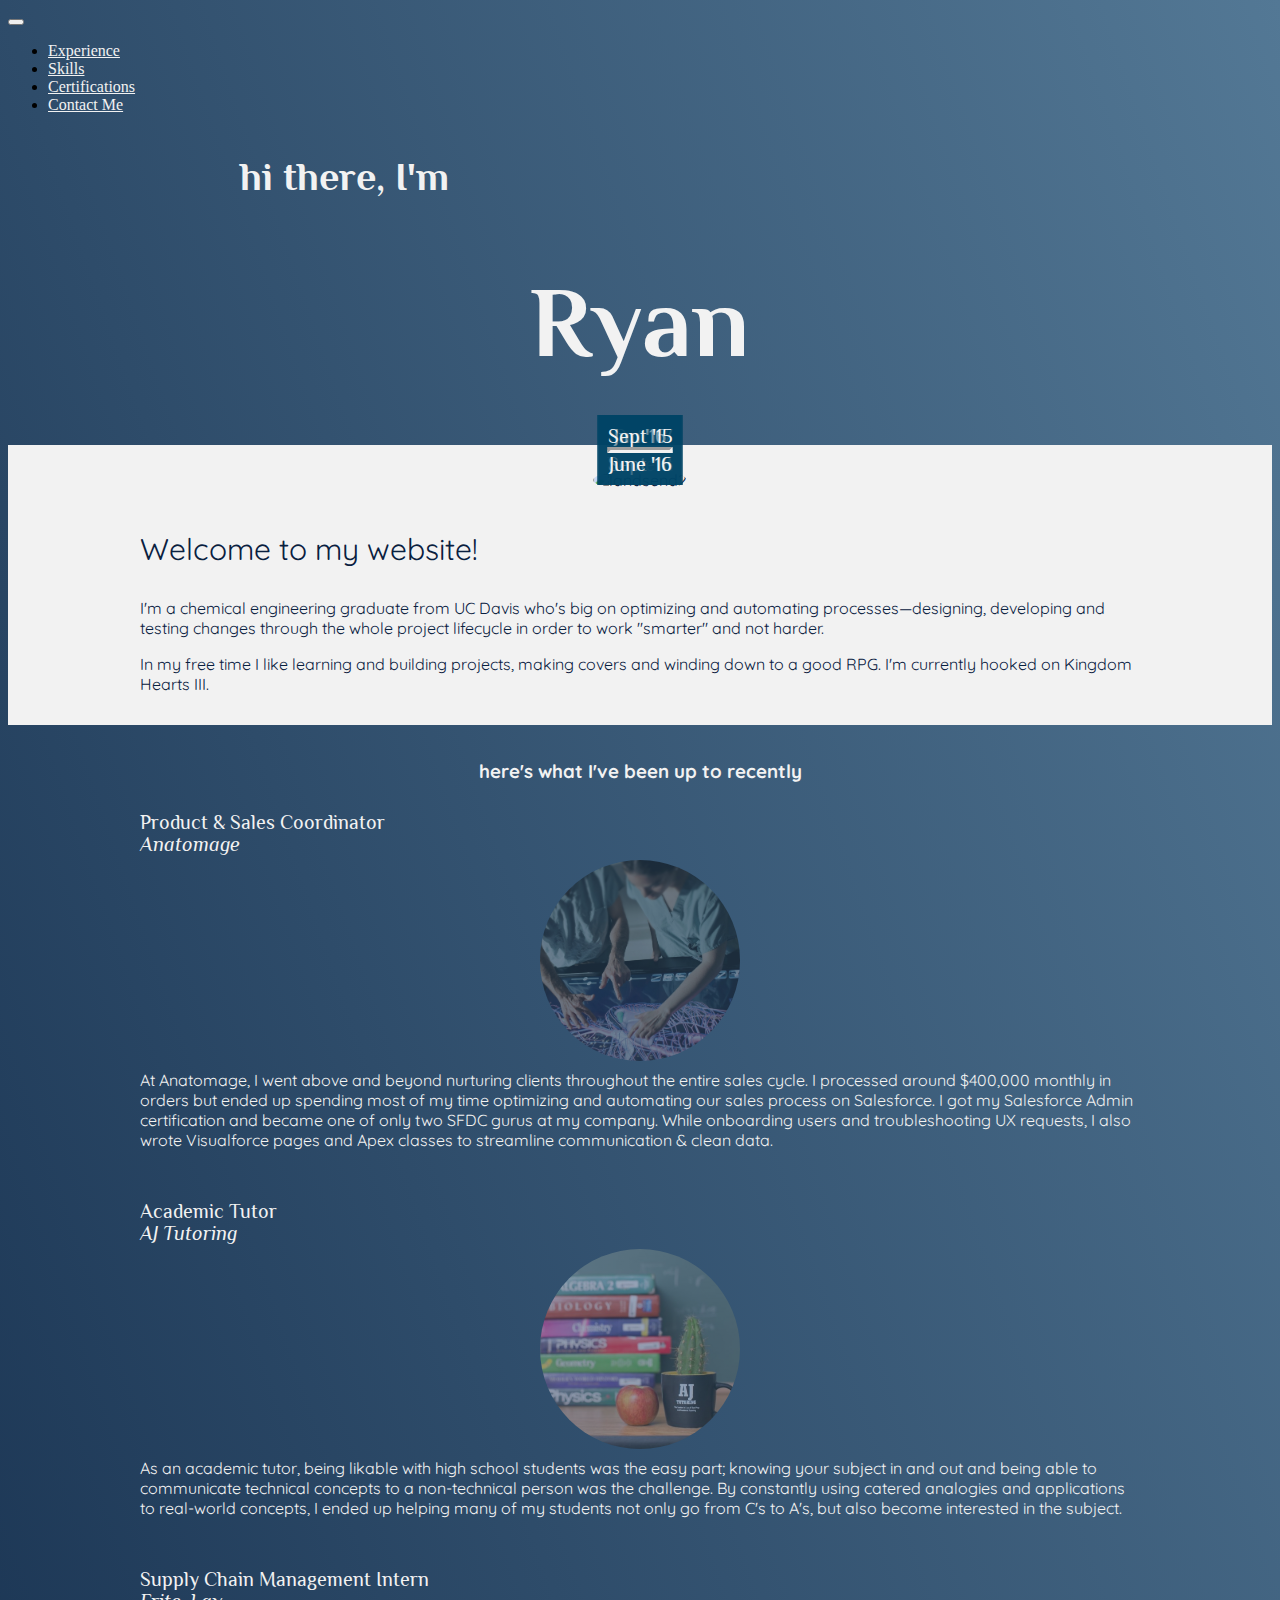
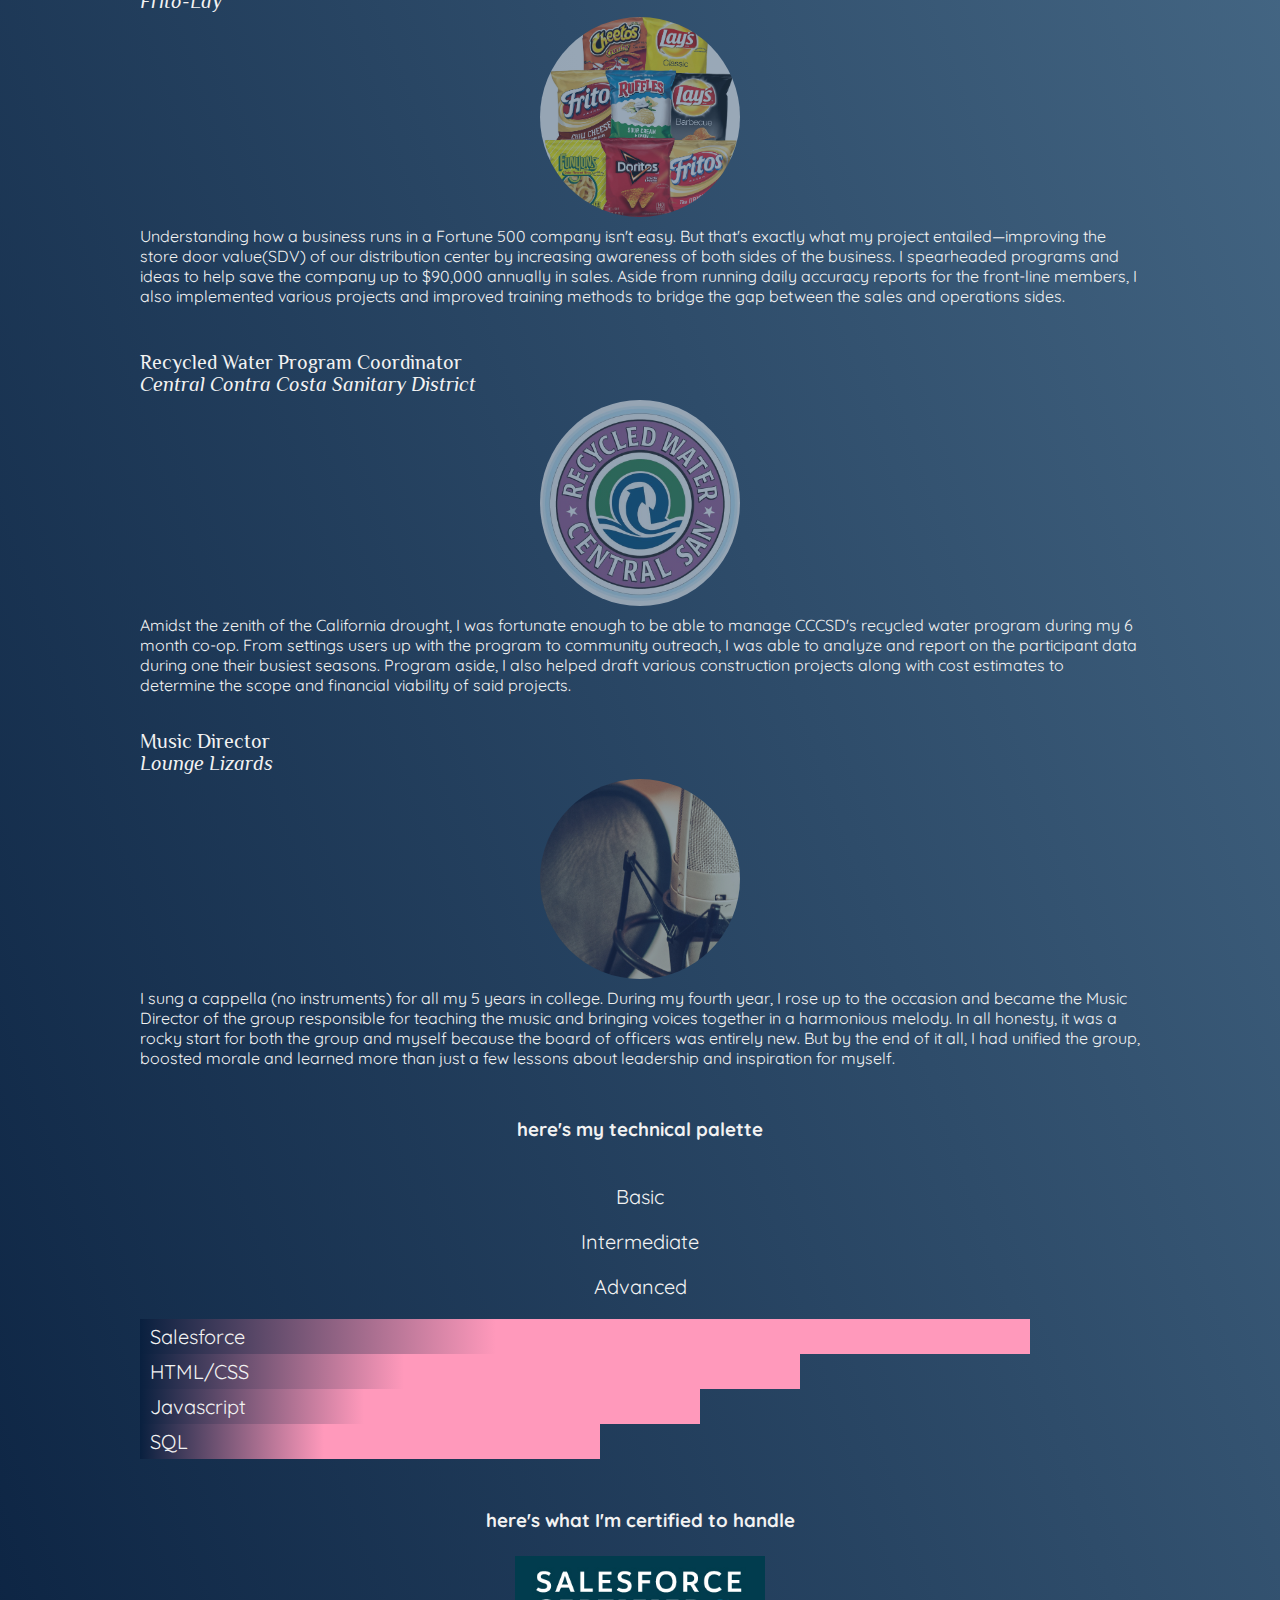
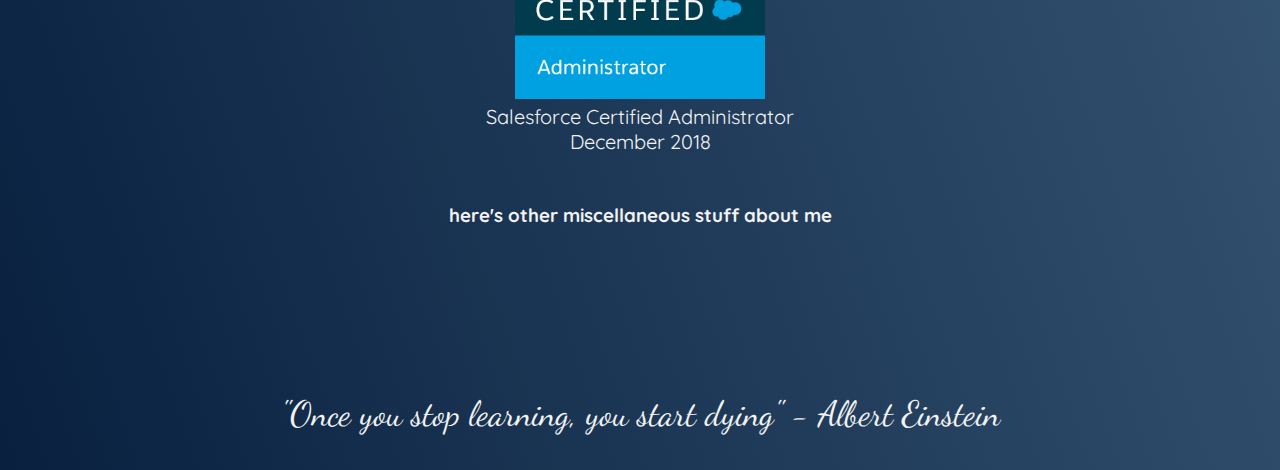
==== index.html @ b440a461 "Update index.html" ====
<!DOCTYPE HTML>
<html>
<head>
<meta name="viewport" content="width=device-width, initial-scale=1">
<script src="https://ajax.googleapis.com/ajax/libs/jquery/3.3.1/jquery.min.js"></script>
<script src="resume.js"></script>
<link rel="stylesheet"
href="https://use.fontawesome.com/releases/v5.7.2/css/all.css" integrity="sha384-fnmOCqbTlWIlj8LyTjo7mOUStjsKC4pOpQbqyi7RrhN7udi9RwhKkMHpvLbHG9Sr" crossorigin="anonymous">
<link rel="stylesheet"
href="https://stackpath.bootstrapcdn.com/bootstrap/4.2.1/css/bootstrap.min.css" integrity="sha384-GJzZqFGwb1QTTN6wy59ffF1BuGJpLSa9DkKMp0DgiMDm4iYMj70gZWKYbI706tWS" crossorigin="anonymous">
<link href="https://fonts.googleapis.com/css?family=Dancing+Script|Quicksand|Josefin+Slab|Philosopher|Julius+Sans+One|Spectral" rel="stylesheet">
<link rel="stylesheet" href="resume.css">
<link rel="icon" href="images/musicicon.png">
<title> Ryan J. Chen </title>
</head>
<body>
    <nav class="navbar navbar-expand-md hamb">
        <button class="navbar-toggler" type="button" data-toggle="collapse" data-target="#navbarNav" aria-controls="navbarNav" aria-expanded="false" aria-label="Toggle navigation">
            <span><i class="fas fa-bars"></i></span>
        </button>
        <div class="collapse navbar-collapse" id="navbarNav">
            <ul class="navbar-nav">
                <li class="nav-item">
                    <a class="nav-link" href="#experience">Experience</a>
                </li>
                <li class="nav-item">
                    <a class="nav-link" href="#skills">Skills</a>
                </li>
                <li class="nav-item">
                    <a class="nav-link" href="#certifications">Certifications</a>
                </li>
                <li class="nav-item">
                    <a class="nav-link" href="#contact">Contact Me</a>
                </li>
            </ul>
        </div>    
    </nav>    
    <div class="title">
    <h3 class="hi" id="title">hi there, I'm</h3>
    <h1 class="name">Ryan</h1>
    </div>
    <div class="header">
        <article class="page-wrapper">
            <section class="container-fluid">
                <section class="row about">
                    <div class="col-md-6 slideshow">
                        <div class="mySlides">
                            <img class="titleimage" src="images/landsend2.jpg" alt="landsend2">
                       </div>
                        <div class="mySlides ">
                            <img class="titleimage" src="images/cupmain.jpg" alt="cupmain">
                        </div>
                        <div class="mySlides">
                            <img class="titleimage" src="images/singing.jpg" alt="singing">
                        </div>

                    </div>
                    <div class="col-md-6">
                        <p style="font-size:30px">Welcome to my website!</p>
                        <p> I'm a chemical engineering graduate from UC Davis who's big on optimizing and automating processes—designing, developing and testing changes through the whole project lifecycle in order to work "smarter" and not harder.</p>

                        <p>In my free time I like learning and building projects, making covers and winding down to a good RPG. I'm currently hooked on Kingdom Hearts III.</p>
                    </div>
                </section>
            </section>
        </article>
    </div>

    <article class="page-wrapper">
        <h3 class="sections" id="experience">here's what I've been up to recently</h3> 
        <section class="container-fluid experience">
            <span class="jobinfo">Product &amp; Sales Coordinator</span><br>
            <span class="jobinfo"><i>Anatomage</i></span>
            <section class="row">
                <!--.experience gives some padding between the images-->
                <div class="col-md-4 jobinfo">
                    <img class="expimage" src="images/anatomagetable.jpg" alt="anatomagetable">
                    <span class="centered date">Oct '17<hr>Present</span>
                    </div>
                <div class="col-md-8">
                    <span>At Anatomage, I went above and beyond nurturing clients throughout the entire sales cycle. I processed around $400,000 monthly in orders but ended up spending most of my time optimizing and automating our sales process on Salesforce. I got my Salesforce Admin certification and became one of only two SFDC gurus at my company. While onboarding users and troubleshooting UX requests, I also wrote Visualforce pages and Apex classes to streamline communication &amp; clean data.</span>
                </div>
            </section>
        </section>
        <section class="container-fluid experience">
            <span class="jobinfo">Academic Tutor</span><br>
            <span class="jobinfo"><i>AJ Tutoring</i></span>
            <section class="row">
              <div class="col-md-4 jobinfo">
                    <img class="expimage" src="images/ajtutoring.jpg" alt="ajtutoring">
                    <span class="centered date"> Sept '17<hr>June '18 </span>
              </div>
              <div class="col-md-8">
                  <span>As an academic tutor, being likable with high school students was the easy part; knowing your subject in and out and being able to communicate technical concepts to a non-technical person was the challenge. By constantly using catered analogies and applications to real-world concepts, I ended up helping many of my students not only go from C's to A's, but also become interested in the subject. </span>
              </div>
            </section>
        </section>
        <section class="container-fluid experience">
            <span class="jobinfo">Supply Chain Management Intern</span><br>
            <span class="jobinfo"><i>Frito-Lay</i></span>
            <section class="row">
              <div class="col-md-4 jobinfo">
                <img class="expimage" src="images/fritolay.jpg" alt="fritolay">
                  <span class="centered date">Jun '16<hr>Sept '16</span>
              </div>
              <div class="col-md-8">
                  <span>Understanding how a business runs in a Fortune 500 company isn't easy. But that's exactly what my project entailed&#8212;improving the store door value(SDV) of our distribution center by increasing awareness of both sides of the business. I spearheaded programs and ideas to help save the company up to $90,000 annually in sales. Aside from running daily accuracy reports for the front-line members, I also implemented various projects and improved training methods to bridge the gap between the sales and operations sides.</span>
              </div>
             </section>
        </section>
        <section class="container-fluid spacing">
            <span class="jobinfo">Recycled Water Program Coordinator</span><br>
            <span class="jobinfo"><i>Central Contra Costa Sanitary District</i></span>
            <section class="row">
              <div class="col-md-4 jobinfo">
                <img class="expimage" src="images/centralsan.jpg" alt="centralsan">
                <span class="centered date">Jan '16<hr>June '16</span>
              </div>
              <div class="col-md-8">
                  <span>Amidst the zenith of the California drought, I was fortunate enough to be able to manage CCCSD's recycled water program during my 6 month co-op. From settings users up with the program to community outreach, I was able to analyze and report on the participant data during one their busiest seasons. Program aside, I also helped draft various construction projects along with cost estimates to determine the scope and financial viability of said projects.</span>
              </div>
            </section>
        </section>
        <section class="container-fluid spacing">
            <span class="jobinfo">Music Director</span><br>
            <span class="jobinfo"><i>Lounge Lizards</i></span>
            <section class="row">    
              <div class="col-md-4 jobinfo">
                <img class="expimage" src="images/acappella.jpg" alt="acappella">
                  <span class="centered date">Sept '15<hr>June '16</span>
              </div>
              <div class="col-md-8">
                  <span>I sung a cappella (no instruments) for all my 5 years in college. During my fourth year, I rose up to the occasion and became the Music Director of the group responsible for teaching the music and bringing voices together in a harmonious melody. In all honesty, it was a rocky start for both the group and myself because the board of officers was entirely new. But by the end of it all, I had unified the group, boosted morale and learned more than just a few lessons about leadership and inspiration for myself.</span>
              </div>
            </section>
        </section>
        <!--<h3 class="sections">here's what I've built from scratch</h3>
        <section class="container-fluid spacing" id="projects">
            <div class="row projectlevels" align="center">
                <div class="col">
                    <p> Design </p>
                </div>
                <div class="col">
                    <p> Develop </p>
                </div>
                <div class="col">
                    <p> Test </p>
                </div>
            </div>
        </section>-->
        <h3 class="sections" id="skills">here's my technical palette</h3>
        <section class="container-fluid spacing">
            <div class="row levels">
                <div class="col-1">
                </div>
                <div class="col-3">
                    <p>Basic</p>
                </div>
                <div class="col-4">
                    <p>Intermediate</p>
                </div>
                <div class="col-4">
                    <p>Advanced</p>
                </div>
            </div>
            <div class="row skills SFDC">
            <span>Salesforce</span>
            </div>
            <div class="row skills HTML">
                <span>HTML/CSS</span>
            </div>
            <div class="row skills JS">
                <span>Javascript</span>
            </div>
            <div class="row skills SQL">
                <span>SQL </span>
            </div>
        </section>
        <h3 class="sections" id="certifications">here's what I'm certified to handle</h3>
        <section class="container-fluid spacing">
            <section class="row">
                <div class="col-md-6 cert" >
                    <img style="max-width:250px" src="images/sfdccert.jpg" alt="SFDCcertification">
                </div>
                <div class="col-md-6 cert">
                    Salesforce Certified Administrator <br> December 2018
                </div>
            </section>
        </section>
        <h3 class="sections" id="contact"> here's other miscellaneous stuff about me</h3> 
        <section class="container-fluid spacing sections">
          <a href="mailto:ryfchen@ucdavis.edu"><i class="far fa-envelope icons"></i></a>
          <a href="https://www.linkedin.com/in/ryanjchen" target="_blank">
            <i class="fab fa-linkedin icons"></i></a>
          <a href="/files/Resume%20-%20Ryan%20C.pdf" target="_blank">
            <i class="far fa-file-alt icons"></i></a>
          <a href="https://soundcloud.com/ohryanthehunter/tracks" target="_blank"><i class="fab fa-soundcloud icons"></i></a>
        </section> 
    </article>
    
    
    <section class="quote"> 
        <p style="font-size:35px">"Once you stop learning, you start dying" - Albert Einstein</p>
    </section>
<script src="https://code.jquery.com/jquery-3.3.1.slim.min.js" integrity="sha384-q8i/X+965DzO0rT7abK41JStQIAqVgRVzpbzo5smXKp4YfRvH+8abtTE1Pi6jizo" crossorigin="anonymous"></script>
<script src="https://cdnjs.cloudflare.com/ajax/libs/popper.js/1.14.7/umd/popper.min.js" integrity="sha384-UO2eT0CpHqdSJQ6hJty5KVphtPhzWj9WO1clHTMGa3JDZwrnQq4sF86dIHNDz0W1" crossorigin="anonymous"></script>
<script src="https://stackpath.bootstrapcdn.com/bootstrap/4.3.1/js/bootstrap.min.js" integrity="sha384-JjSmVgyd0p3pXB1rRibZUAYoIIy6OrQ6VrjIEaFf/nJGzIxFDsf4x0xIM+B07jRM" crossorigin="anonymous"></script>
</body>
</html>
---- resume.css ----
body {
    background:linear-gradient(to top right, #09203f 0%, #537895 100%);
}
.header{
    background-color:#f2f2f2;
}
.title{
    margin:0 auto;
    font-family: Philosopher;
    color:#f2f2f2;
    max-width: 800px;
    min-width: 475px;
}

.page-wrapper {
    margin:0 auto;
    font-family: Quicksand;
    padding:15px 50px 15px 50px;
    color:#f2f2f2;
    max-width: 1000px;
    min-width: 475px;
/* use . for classes, # for ids */
}
@keyframes title {0% {width:0%;} 100% {width:100%;}}
.hi {
    position:relative;
    font-size:40px;
}
.name{
    font-size:100px;
    position:relative;
    text-align:center;
}
.about{
    margin-left: 100x;
    margin-right: 100x;
    /*border-style: solid;
    border-color: #ffffff; */
    color:#09203f;
}
.titleimage{
    position:relative;
    border-radius:50%;
    max-width:285px;
    padding:10px;
    height:auto;
    text-align:center;
}
.slideshow{
    text-align:center;
}
.mySlides:not(:first-child) {
    text-align:center;
    display:none;
}
.fade{
    -webkit-animation-name:fade;
    -webkit-animation-duration:1.5s;
    animation-name:fade;
    animation-duration:1.5s;
    -o-animation-name:fade;
    -o-animation-duration:1.5s;
    -moz-animation-name:fade;
    -moz-animation-duration:1.5s;
}
@keyframes fade{from {opacity: .4} to {opacity: 1}}
@-moz-keyframes fade{from {opacity: .4} to {opacity: 1}}
@-webkit-keyframes fade{from {opacity: .4} to {opacity: 1}}
@-o-keyframes fade{from {opacity: .4} to {opacity: 1}}
.prev, .next{
    position:relative;
    cursor:pointer;
    overflow:hidden;
    font-weight:bold;
    font-size:20px;
    user-select:none;
    padding:8px;
    opacity:0.5;
    color:#ffffff;
    bottom: 150px;
}
.next{
}
.prev{ 
}
.prev:hover, .next:hover{
    background-color:rgba(0,0,0,0.5);
}
hr{
    color:#ffffff;
    border-width:3px;
    border-color:#f2f2f2;
    margin-top:0;
    margin-bottom:0;
}
/* p vs span. span makes it so there is no spacing between. p will have it like a line break */
.quote {
    text-align:center;
    color:#f2f2f2;
    font-family:Dancing Script;
    font-size: 40px;
}
.sections{
    color:#f2f2f2;
    font-family: Quicksand;
    text-align:center;
}
.spacing{
    padding: 5px 0 30px 0;
}
.jobinfo{
    font-family: Philosopher;
    text-align:center;
    font-size:20px;
}
.jobinfo:hover .date{
    opacity:0;
}
.jobinfo:hover .expimage{
    opacity:1;
}
.experience{
    padding: 10px 0 40px 0;
}
.expimage{
    position:relative;
    border-radius:50%;
    max-width:200px;
    height:auto;
    opacity:0.5;
    padding: 5px 0 5px 0;
}
.date{
    font-size:20px;
    background-color:rgba(0,68,102,0.5);
    padding:10px;
}
.centered{
    position: absolute;
    top: 50%;
    left: 50%;
    transform: translate(-50%, -50%);
}
.projects{
    color:#f2f2f2;
}
.projectlevels{
    font-size:20px;
}
.levels{
    font-size: 20px;
    text-align:center;
    color:#f2f2f2;
}
.skills{
    font-size: 20px;
    background: linear-gradient(to right, #09203f 0%, #ff99bb 40%);*/
    border-style:solid;
    border-color: #09203f;
    background-color: #ff99bb;
    padding: 5px 0 5px 10px;
}
    /* can do color gradients in any direction and multiple ones as well. */
.SFDC{
    width:88%;
    -webkit-animation: SFDC 4s ease;
    -moz-animation: SFDC 4s ease;
    -o-animation: SFDC 4s ease;
    animation: SFDC 4s ease;
}
.HTML{
    width:65%;
    -webkit-animation: HTML-CSS 4s ease;
    -moz-animation: HTML-CSS 4s ease;
    -o-animation: HTML-CSS 4s ease;
    animation: HTML-CSS 4s ease;
}
.JS{
    width:55%;
    -webkit-animation: JS 4s ease;
    -moz-animation: JS 4s ease;
    -o-animation: JS 4s ease;
    animation: JS 4s ease;
}
.SQL{
    width:45%;
    -webkit-animation: SQL 4s ease;
    -moz-animation: SQL 4s ease;
    -o-animation: SQL 4s ease;
    animation: SQL 4s ease;
}
@keyframes SFDC {0% {width:0%;} 100% {width:88%;}}
@-moz-keyframes SFDC {0% {width:0%;} 100% {width:88%;}}
@-webkit-keyframes SFDC {0% {width:0%;} 100% {width:88%;}}
@-o-keyframes SFDC {0% {width:0%;} 100% {width:88%;}}

@keyframes HTML-CSS {0% {width:0%;} 100% {width:65%;}}
@-moz-keyframes HTML-CSS {0% {width:0%;} 100% {width:65%;}}
@-webkit-keyframes HTML-CSS {0% {width:0%;} 100% {width:65%;}}
@-o-keyframes HTML-CSS {0% {width:0%;} 100% {width:65%;}}

@keyframes JS {0% {width:0%;} 100% {width:55%;}}
@-moz-keyframes JS {0% {width:0%;} 100% {width:55%;}}
@-webkit-keyframes JS {0% {width:0%;} 100% {width:55%;}}
@-o-keyframes JS {0% {width:0%;} 100% {width:55%;}}

@keyframes SQL {0% {width:0%;} 100% {width:45%;}}
@-moz-keyframes SQL {0% {width:0%;} 100% {width:45%;}}
@-webkit-keyframes SQL {0% {width:0%;} 100% {width:45%;}}
@-o-keyframes SQL {0% {width:0%;} 100% {width:45%;}}
.cert{
    text-align: center;
    font-size:20px;
}

.icons{
    font-size: 50px;
    padding: 0 20px 0 20px;
    text-decoration: none;
    color:#f2f2f2;
}
.icons:hover{
    color:#ff99bb;
}
#contact{
    text-align:center;
}
.navbar-nav li a{
    color:#f2f2f2;
}
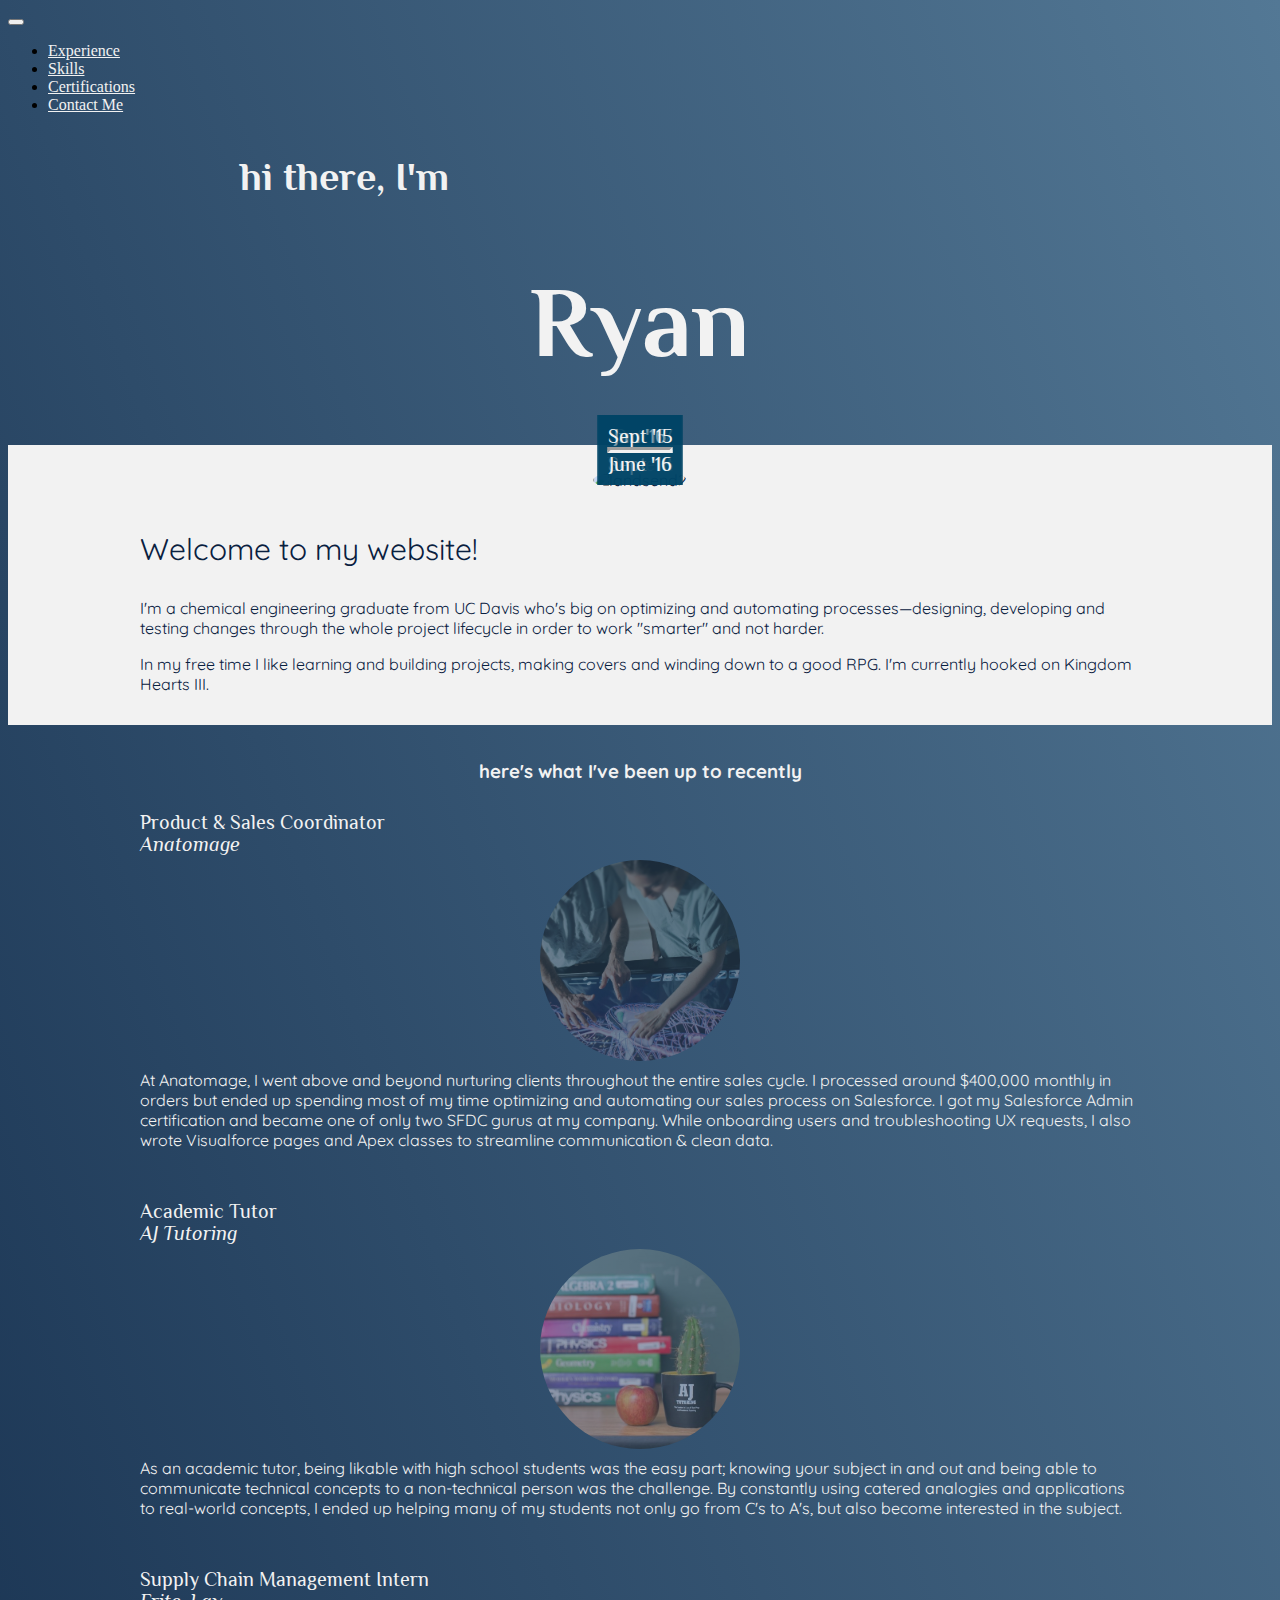
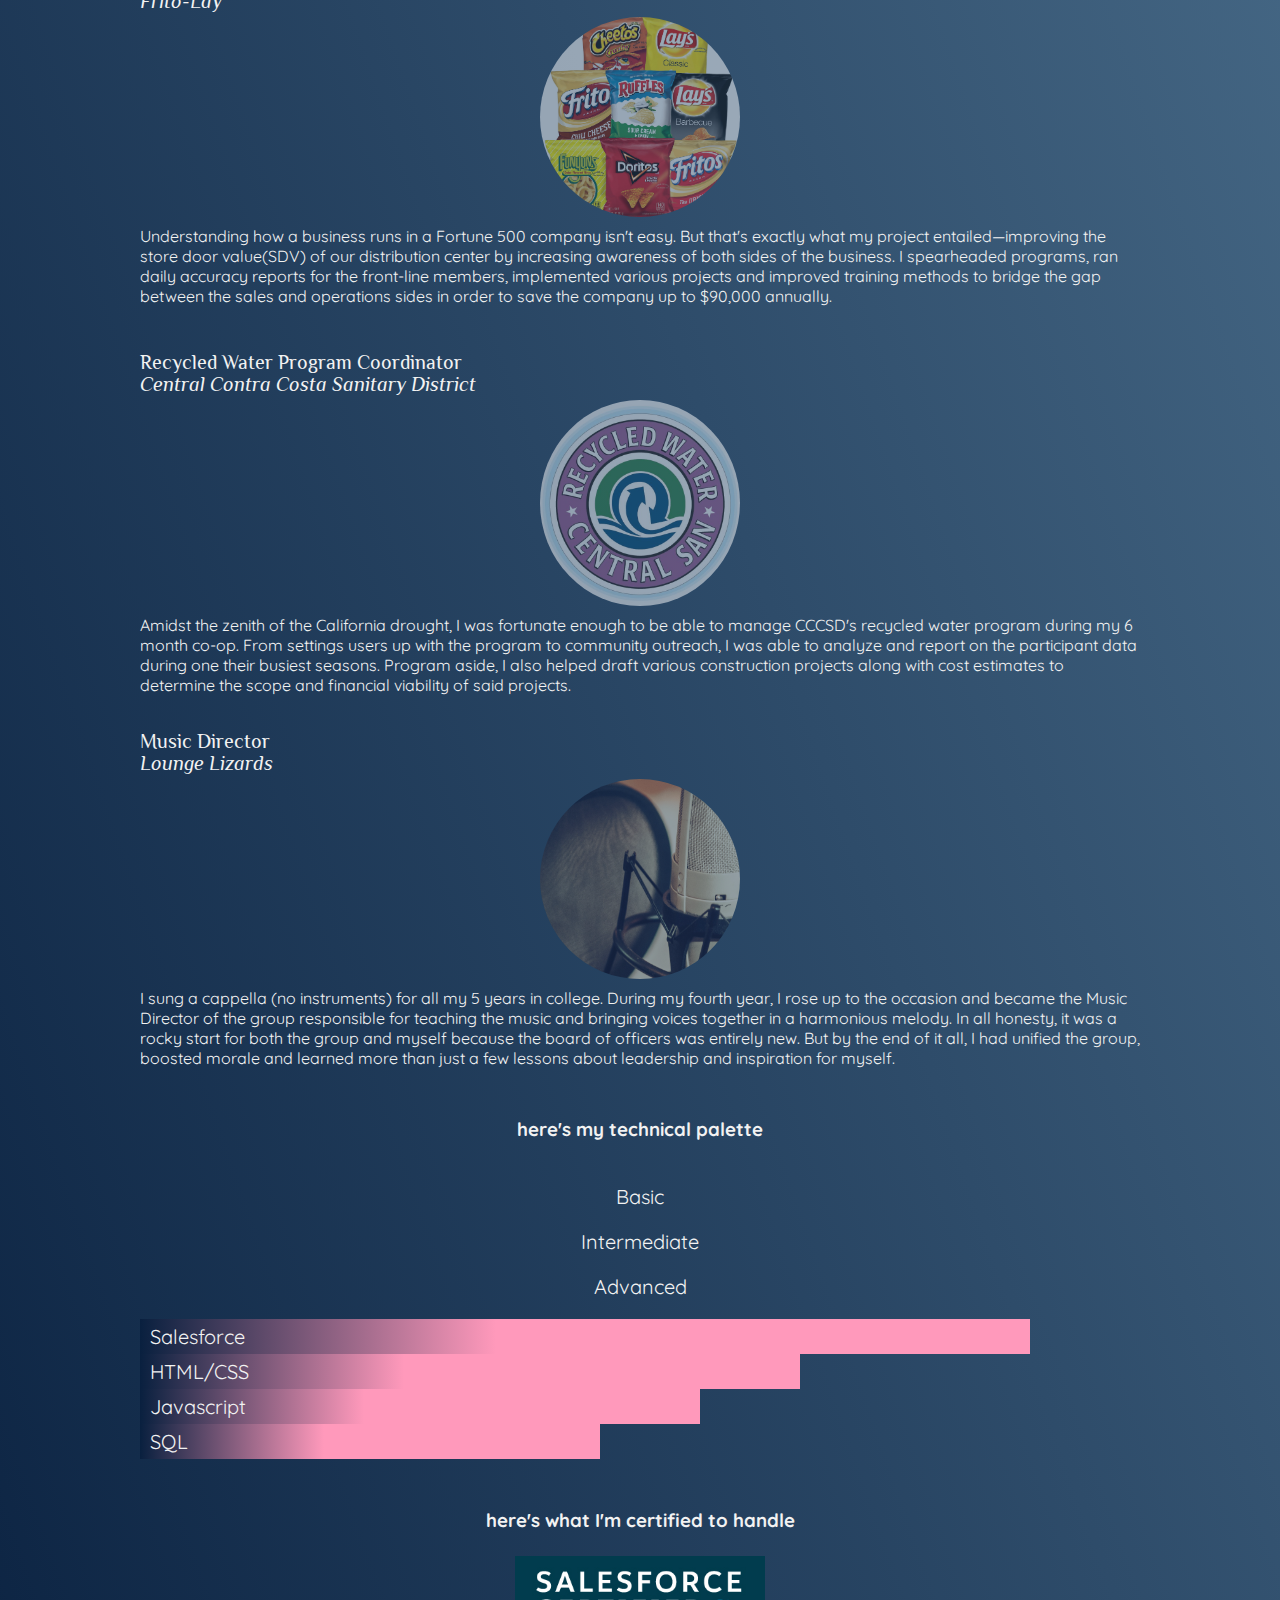
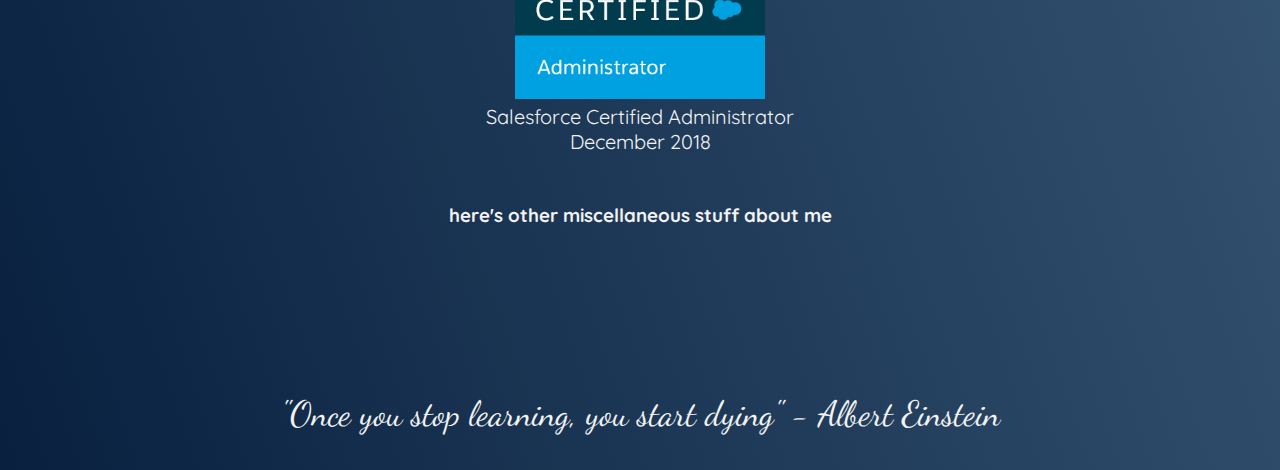
==== commit 2b32fc02: "Update index.html" ====
--- a/index.html
+++ b/index.html
@@ -104,7 +104,7 @@
                   <span class="centered date">Jun '16<hr>Sept '16</span>
               </div>
               <div class="col-md-8">
-                  <span>Understanding how a business runs in a Fortune 500 company isn't easy. But that's exactly what my project entailed&#8212;improving the store door value(SDV) of our distribution center by increasing awareness of both sides of the business. I spearheaded programs and ideas to help save the company up to $90,000 annually in sales. Aside from running daily accuracy reports for the front-line members, I also implemented various projects and improved training methods to bridge the gap between the sales and operations sides.</span>
+                  <span>Understanding how a business runs in a Fortune 500 company isn't easy. But that's exactly what my project entailed&#8212;improving the store door value(SDV) of our distribution center by increasing awareness of both sides of the business. I spearheaded programs, ran daily accuracy reports for the front-line members, implemented various projects and improved training methods to bridge the gap between the sales and operations sides in order to save the company up to $90,000 annually.</span>
               </div>
              </section>
         </section>
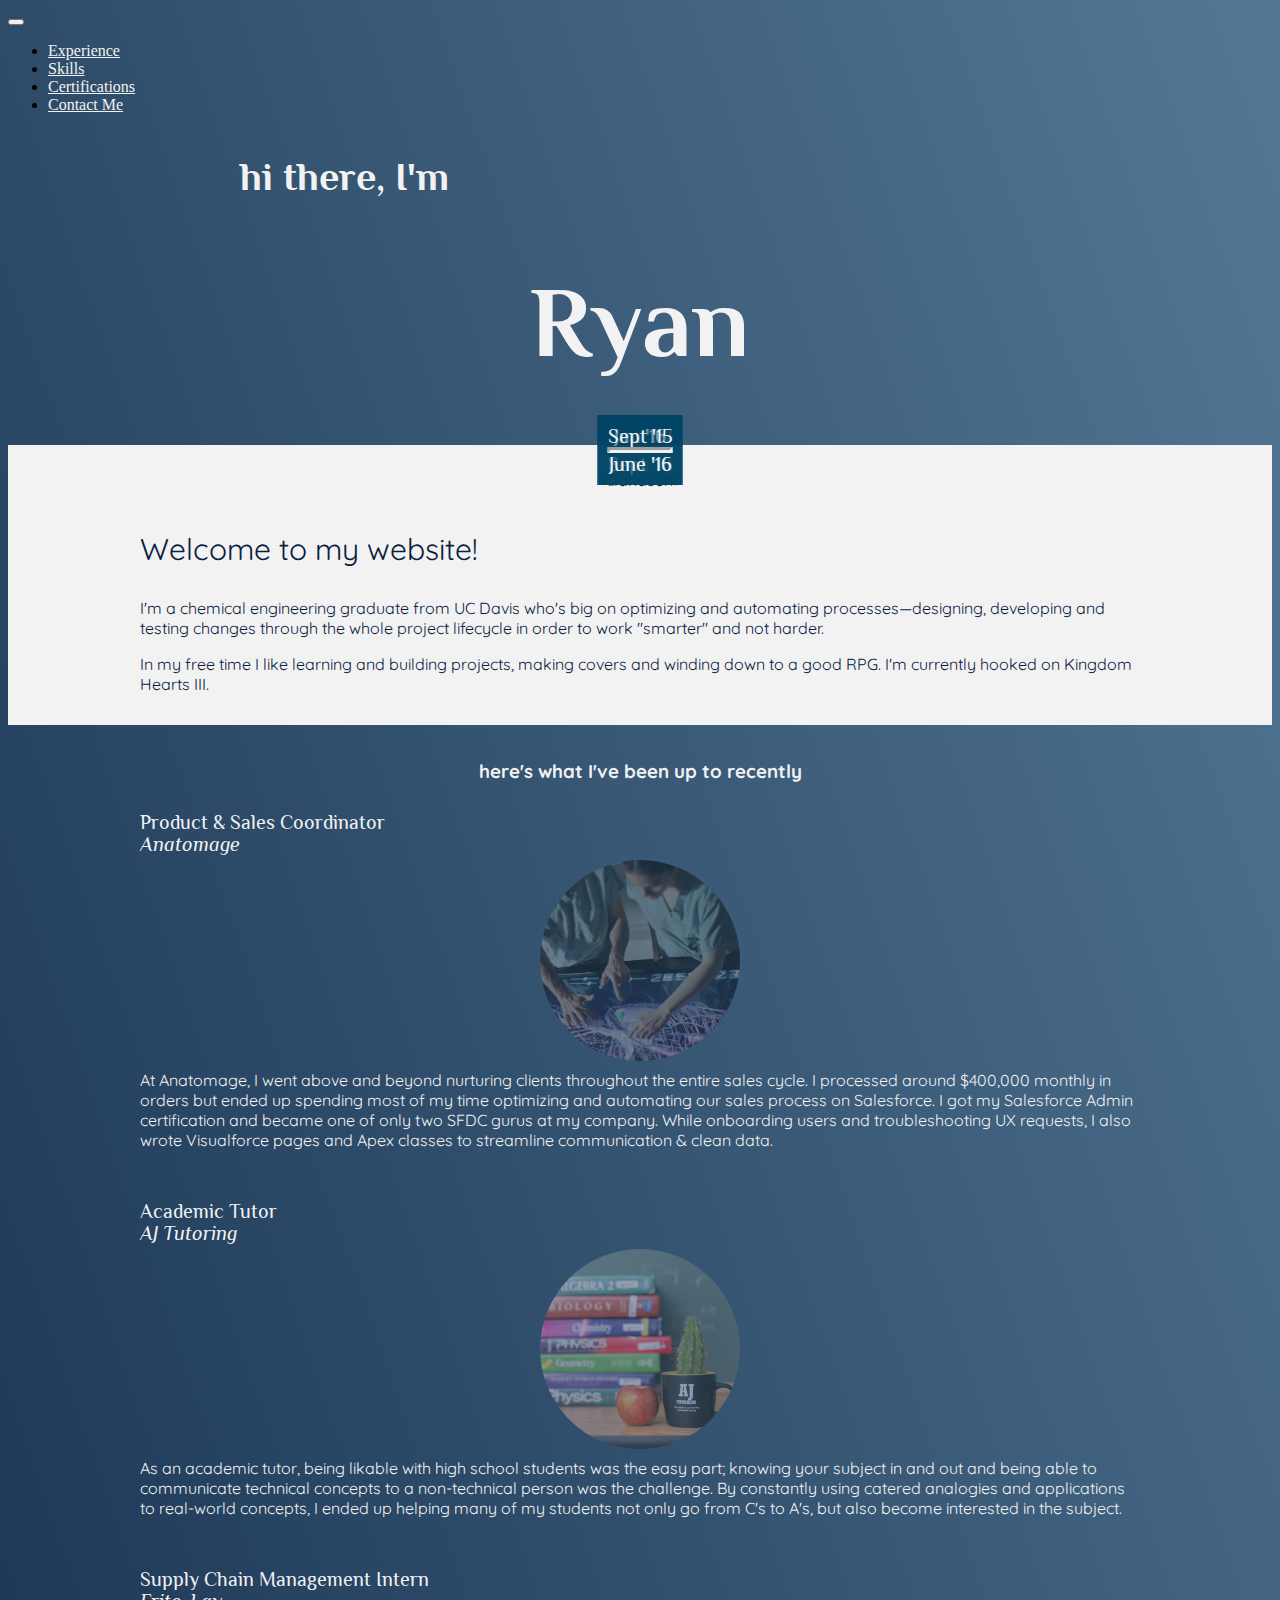
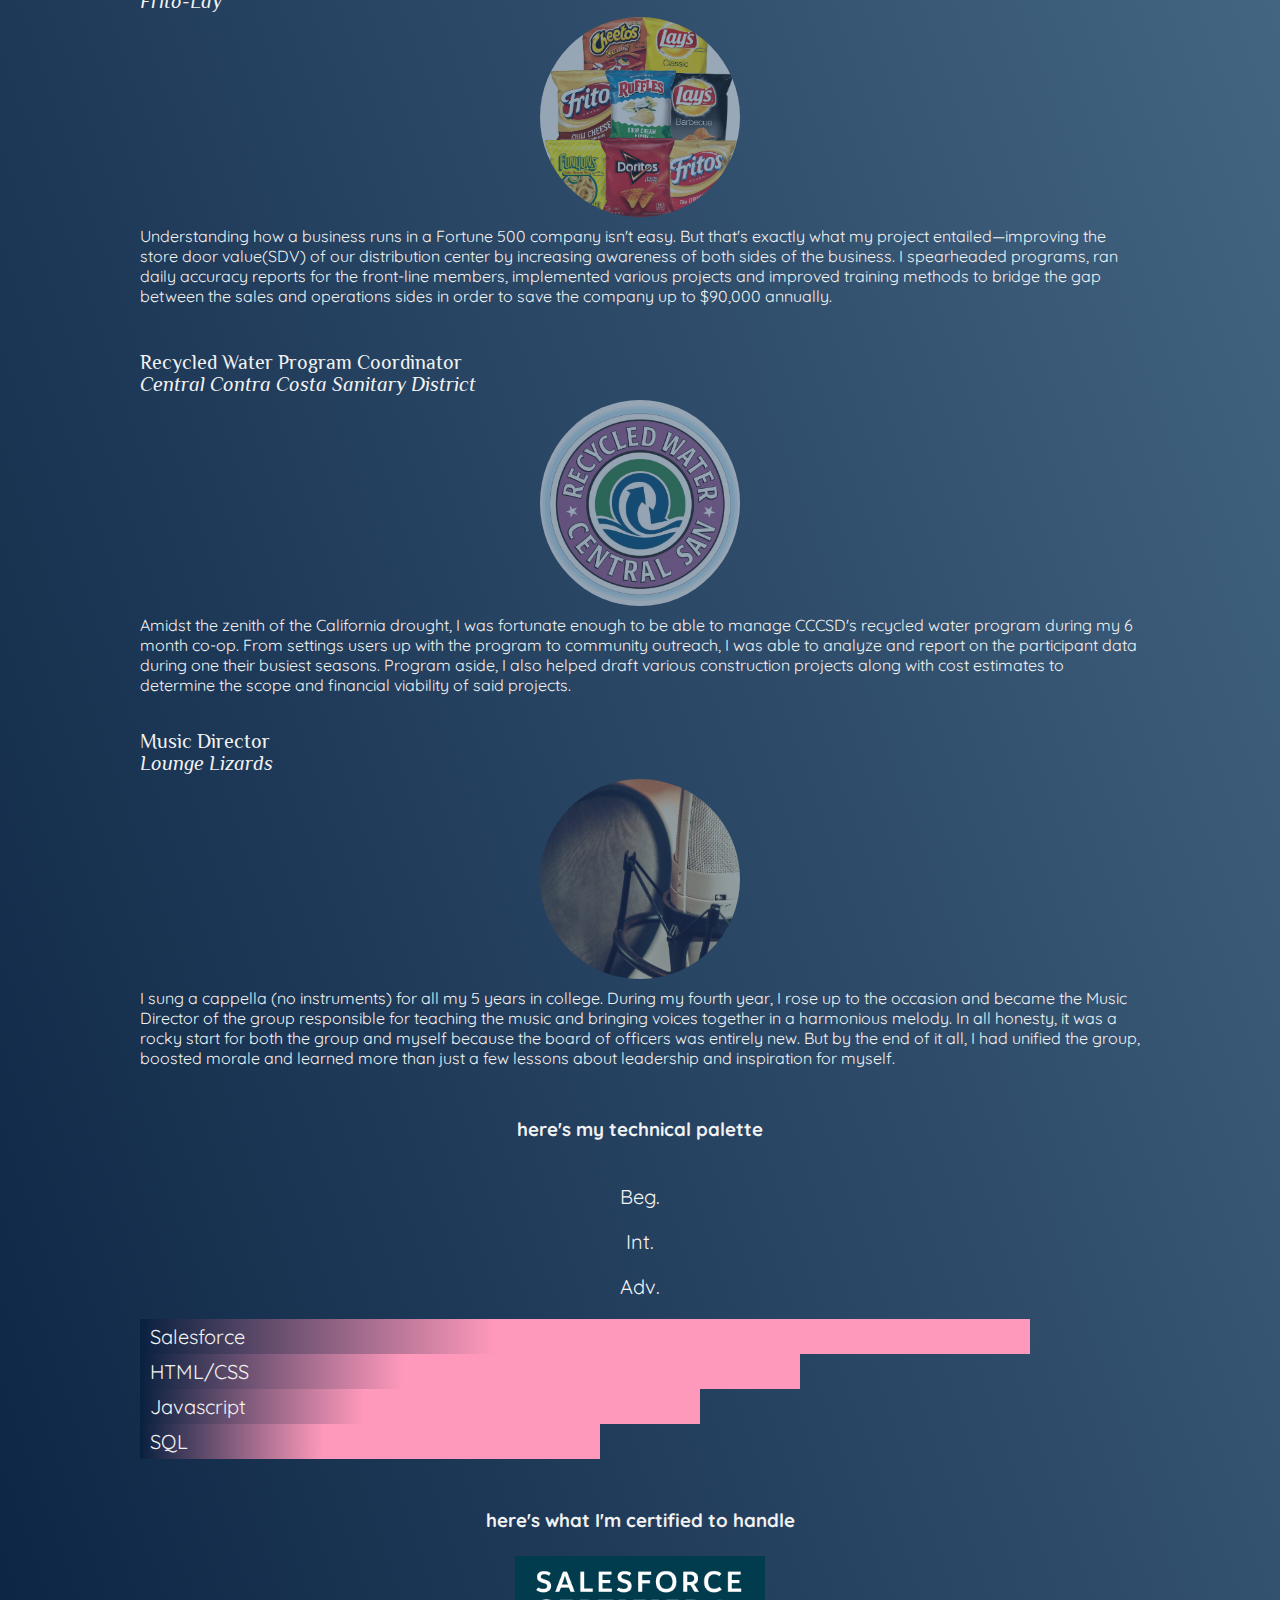
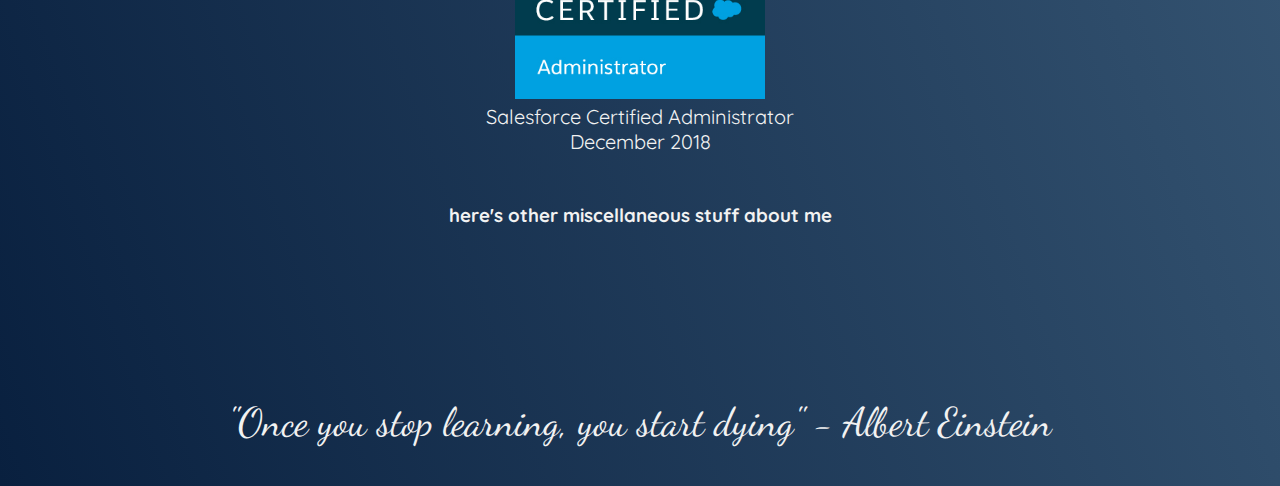
==== commit 0d0ffc19: "Update index.html" ====
--- a/index.html
+++ b/index.html
@@ -45,7 +45,7 @@
                 <section class="row about">
                     <div class="col-md-6 slideshow">
                         <div class="mySlides">
-                            <img class="titleimage" src="images/landsend2.jpg" alt="landsend2">
+                            <img class="titleimage" src="images/landsend2.jpg" alt="landsend">
                        </div>
                         <div class="mySlides ">
                             <img class="titleimage" src="images/cupmain.jpg" alt="cupmain">
@@ -151,20 +151,20 @@
         <h3 class="sections" id="skills">here's my technical palette</h3>
         <section class="container-fluid spacing">
             <div class="row levels">
-                <div class="col-1">
-                </div>
-                <div class="col-3">
-                    <p>Basic</p>
-                </div>
-                <div class="col-4">
-                    <p>Intermediate</p>
-                </div>
-                <div class="col-4">
-                    <p>Advanced</p>
+                <div class="col-3">
+                </div>
+                <div class="col-3">
+                    <p>Beg.</p>
+                </div>
+                <div class="col-3">
+                    <p>Int.</p>
+                </div>
+                <div class="col-3">
+                    <p>Adv.</p>
                 </div>
             </div>
             <div class="row skills SFDC">
-            <span>Salesforce</span>
+                <span>Salesforce</span>
             </div>
             <div class="row skills HTML">
                 <span>HTML/CSS</span>
@@ -200,7 +200,7 @@
     
     
     <section class="quote"> 
-        <p style="font-size:35px">"Once you stop learning, you start dying" - Albert Einstein</p>
+        <p>"Once you stop learning, you start dying" - Albert Einstein</p>
     </section>
 <script src="https://code.jquery.com/jquery-3.3.1.slim.min.js" integrity="sha384-q8i/X+965DzO0rT7abK41JStQIAqVgRVzpbzo5smXKp4YfRvH+8abtTE1Pi6jizo" crossorigin="anonymous"></script>
 <script src="https://cdnjs.cloudflare.com/ajax/libs/popper.js/1.14.7/umd/popper.min.js" integrity="sha384-UO2eT0CpHqdSJQ6hJty5KVphtPhzWj9WO1clHTMGa3JDZwrnQq4sF86dIHNDz0W1" crossorigin="anonymous"></script>
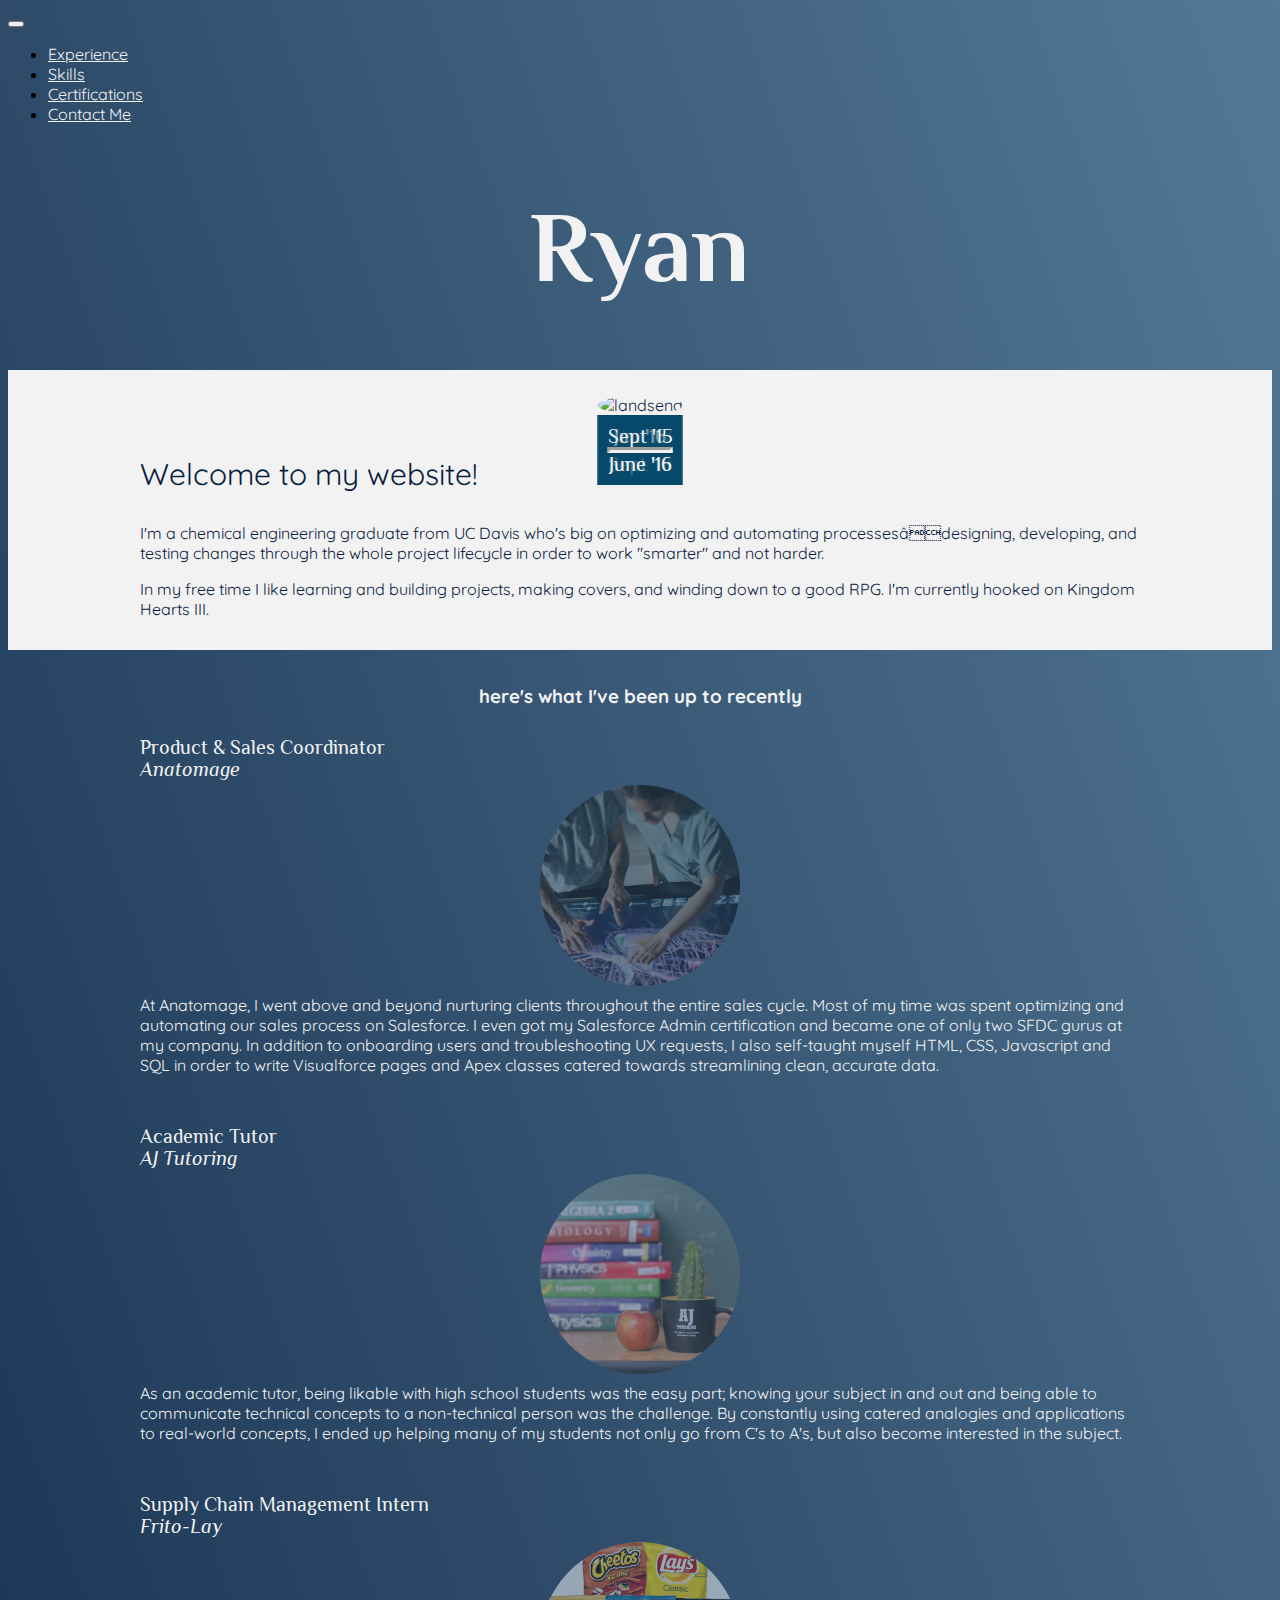
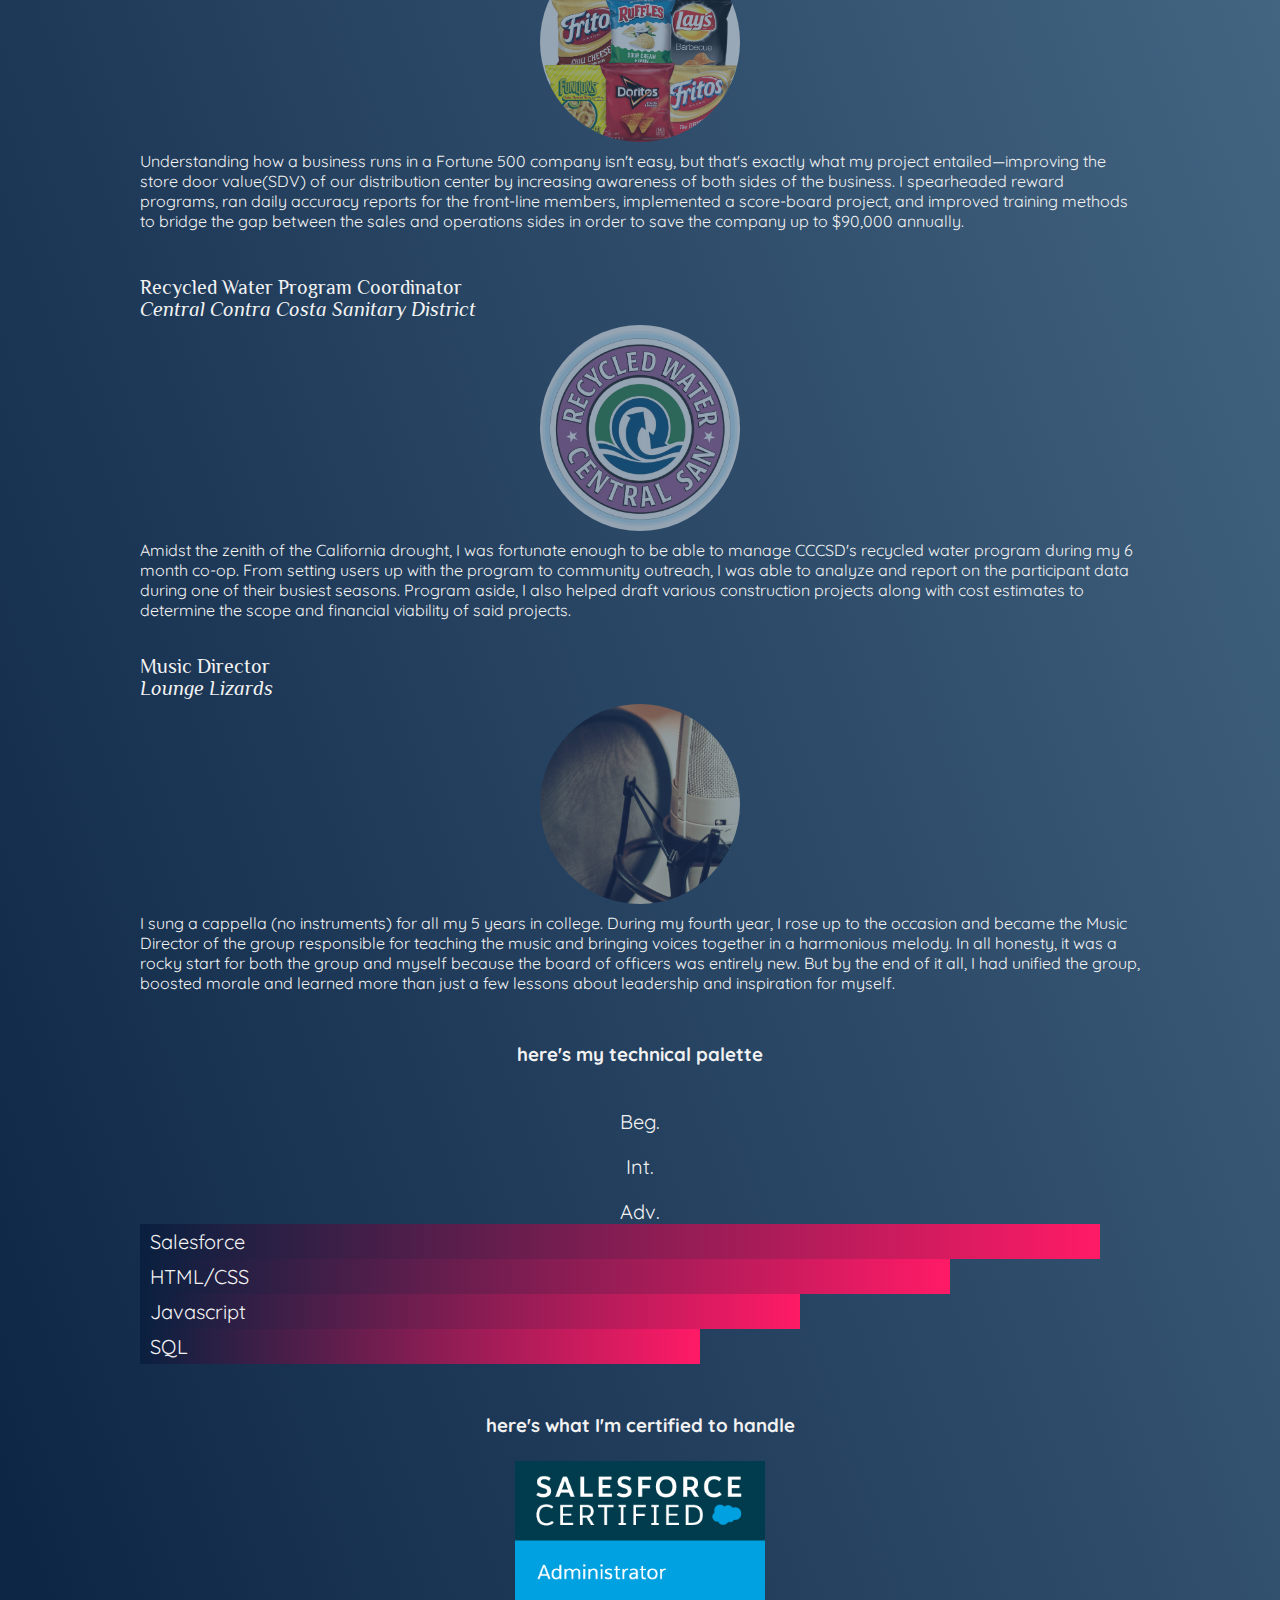
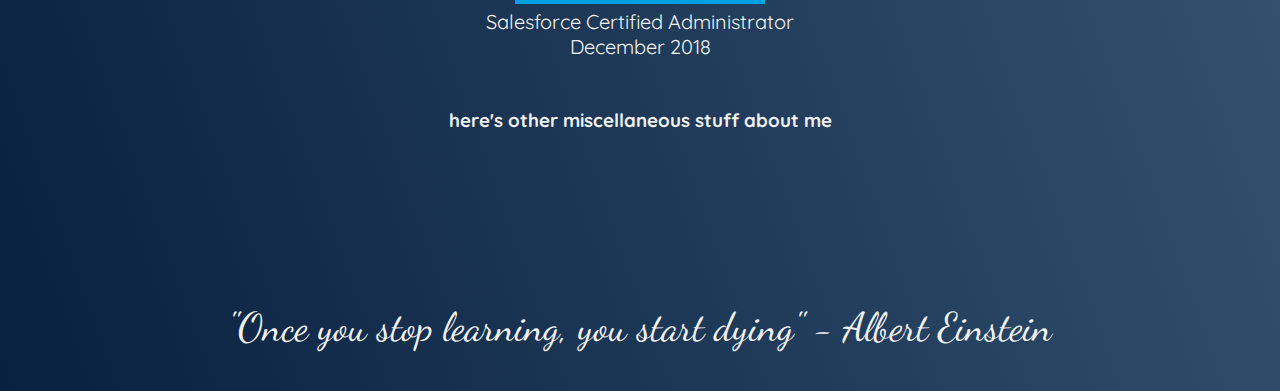
==== commit aa11dce5: "Update index.html" ====
--- a/index.html
+++ b/index.html
@@ -2,8 +2,8 @@
 <html>
 <head>
 <meta name="viewport" content="width=device-width, initial-scale=1">
+<meta content="text/html; charset=iso-8859-2" http-equiv="Content-Type">
 <script src="https://ajax.googleapis.com/ajax/libs/jquery/3.3.1/jquery.min.js"></script>
-<script src="resume.js"></script>
 <link rel="stylesheet"
 href="https://use.fontawesome.com/releases/v5.7.2/css/all.css" integrity="sha384-fnmOCqbTlWIlj8LyTjo7mOUStjsKC4pOpQbqyi7RrhN7udi9RwhKkMHpvLbHG9Sr" crossorigin="anonymous">
 <link rel="stylesheet"
@@ -12,8 +12,8 @@
 <link rel="stylesheet" href="resume.css">
 <link rel="icon" href="images/musicicon.png">
 <title> Ryan J. Chen </title>
-</head>
-<body>
+</head>        
+<body>        
     <nav class="navbar navbar-expand-md hamb">
         <button class="navbar-toggler" type="button" data-toggle="collapse" data-target="#navbarNav" aria-controls="navbarNav" aria-expanded="false" aria-label="Toggle navigation">
             <span><i class="fas fa-bars"></i></span>
@@ -36,7 +36,7 @@
         </div>    
     </nav>    
     <div class="title">
-    <h3 class="hi" id="title">hi there, I'm</h3>
+    <h3 class="hi" id="title"><span class="blinker"></span></h3>
     <h1 class="name">Ryan</h1>
     </div>
     <div class="header">
@@ -44,22 +44,15 @@
             <section class="container-fluid">
                 <section class="row about">
                     <div class="col-md-6 slideshow">
-                        <div class="mySlides">
-                            <img class="titleimage" src="images/landsend2.jpg" alt="landsend">
-                       </div>
-                        <div class="mySlides ">
-                            <img class="titleimage" src="images/cupmain.jpg" alt="cupmain">
-                        </div>
-                        <div class="mySlides">
-                            <img class="titleimage" src="images/singing.jpg" alt="singing">
-                        </div>
-
+                            <img class="titleimage mySlides fade" src="images/landsend2.jpg" alt="landsend">
+                            <img class="titleimage mySlides fade" src="images/cupmain.jpg" alt="cupmain">
+                            <img class="titleimage mySlides fade" src="images/singing.jpg" alt="singing">
                     </div>
                     <div class="col-md-6">
                         <p style="font-size:30px">Welcome to my website!</p>
-                        <p> I'm a chemical engineering graduate from UC Davis who's big on optimizing and automating processes—designing, developing and testing changes through the whole project lifecycle in order to work "smarter" and not harder.</p>
+                        <p> I'm a chemical engineering graduate from UC Davis who's big on optimizing and automating processes—designing, developing, and testing changes through the whole project lifecycle in order to work "smarter" and not harder.</p>
 
-                        <p>In my free time I like learning and building projects, making covers and winding down to a good RPG. I'm currently hooked on Kingdom Hearts III.</p>
+                        <p>In my free time I like learning and building projects, making covers, and winding down to a good RPG. I'm currently hooked on Kingdom Hearts III.</p>
                     </div>
                 </section>
             </section>
@@ -78,7 +71,7 @@
                     <span class="centered date">Oct '17<hr>Present</span>
                     </div>
                 <div class="col-md-8">
-                    <span>At Anatomage, I went above and beyond nurturing clients throughout the entire sales cycle. I processed around $400,000 monthly in orders but ended up spending most of my time optimizing and automating our sales process on Salesforce. I got my Salesforce Admin certification and became one of only two SFDC gurus at my company. While onboarding users and troubleshooting UX requests, I also wrote Visualforce pages and Apex classes to streamline communication &amp; clean data.</span>
+                    <span>At Anatomage, I went above and beyond nurturing clients throughout the entire sales cycle. Most of my time was spent optimizing and automating our sales process on Salesforce. I even got my Salesforce Admin certification and became one of only two SFDC gurus at my company. In addition to onboarding users and troubleshooting UX requests, I also self-taught myself HTML, CSS, Javascript and SQL in order to write Visualforce pages and Apex classes catered towards streamlining clean, accurate data.</span>
                 </div>
             </section>
         </section>
@@ -104,7 +97,7 @@
                   <span class="centered date">Jun '16<hr>Sept '16</span>
               </div>
               <div class="col-md-8">
-                  <span>Understanding how a business runs in a Fortune 500 company isn't easy. But that's exactly what my project entailed&#8212;improving the store door value(SDV) of our distribution center by increasing awareness of both sides of the business. I spearheaded programs, ran daily accuracy reports for the front-line members, implemented various projects and improved training methods to bridge the gap between the sales and operations sides in order to save the company up to $90,000 annually.</span>
+                  <span>Understanding how a business runs in a Fortune 500 company isn't easy, but that's exactly what my project entailed&#8212;improving the store door value(SDV) of our distribution center by increasing awareness of both sides of the business. I spearheaded reward programs, ran daily accuracy reports for the front-line members, implemented a score-board project, and improved training methods to bridge the gap between the sales and operations sides in order to save the company up to $90,000 annually.</span>
               </div>
              </section>
         </section>
@@ -117,7 +110,7 @@
                 <span class="centered date">Jan '16<hr>June '16</span>
               </div>
               <div class="col-md-8">
-                  <span>Amidst the zenith of the California drought, I was fortunate enough to be able to manage CCCSD's recycled water program during my 6 month co-op. From settings users up with the program to community outreach, I was able to analyze and report on the participant data during one their busiest seasons. Program aside, I also helped draft various construction projects along with cost estimates to determine the scope and financial viability of said projects.</span>
+                  <span>Amidst the zenith of the California drought, I was fortunate enough to be able to manage CCCSD's recycled water program during my 6 month co-op. From setting users up with the program to community outreach, I was able to analyze and report on the participant data during one of their busiest seasons. Program aside, I also helped draft various construction projects along with cost estimates to determine the scope and financial viability of said projects.</span>
               </div>
             </section>
         </section>
@@ -202,8 +195,11 @@
     <section class="quote"> 
         <p>"Once you stop learning, you start dying" - Albert Einstein</p>
     </section>
+    
 <script src="https://code.jquery.com/jquery-3.3.1.slim.min.js" integrity="sha384-q8i/X+965DzO0rT7abK41JStQIAqVgRVzpbzo5smXKp4YfRvH+8abtTE1Pi6jizo" crossorigin="anonymous"></script>
 <script src="https://cdnjs.cloudflare.com/ajax/libs/popper.js/1.14.7/umd/popper.min.js" integrity="sha384-UO2eT0CpHqdSJQ6hJty5KVphtPhzWj9WO1clHTMGa3JDZwrnQq4sF86dIHNDz0W1" crossorigin="anonymous"></script>
 <script src="https://stackpath.bootstrapcdn.com/bootstrap/4.3.1/js/bootstrap.min.js" integrity="sha384-JjSmVgyd0p3pXB1rRibZUAYoIIy6OrQ6VrjIEaFf/nJGzIxFDsf4x0xIM+B07jRM" crossorigin="anonymous"></script>
+<script src="resume.js"></script>
+
 </body>
 </html>
--- a/resume.css
+++ b/resume.css
@@ -9,16 +9,22 @@
     font-family: Philosopher;
     color:#f2f2f2;
     max-width: 800px;
-    min-width: 475px;
-}
-
+    padding:0 30px 0 30px
+}
+.hamb{
+    font-family:Quicksand;
+}
+.navbar i{
+    color:#f2f2f2;
+    padding:0 0 0 0px;
+}    
 .page-wrapper {
     margin:0 auto;
     font-family: Quicksand;
     padding:15px 50px 15px 50px;
     color:#f2f2f2;
     max-width: 1000px;
-    min-width: 475px;
+    min-width: 375px;
 /* use . for classes, # for ids */
 }
 @keyframes title {0% {width:0%;} 100% {width:100%;}}
@@ -44,13 +50,19 @@
     max-width:285px;
     padding:10px;
     height:auto;
-    text-align:center;
+}
+@media screen and (max-width: 600px){
+    .titleimage{
+        max-width:240px;
+        padding:5px;
+    }
 }
 .slideshow{
     text-align:center;
+    vertical-align:middle;
+
 }
 .mySlides:not(:first-child) {
-    text-align:center;
     display:none;
 }
 .fade{
@@ -151,63 +163,71 @@
     font-size: 20px;
     text-align:center;
     color:#f2f2f2;
+    padding:0 0 0 0;
+}
+ .levels p{
+        margin-bottom: 0;
+}
+@media screen and (max-width:600px){
+    .levels{
+        font-size:20px;
+    }
 }
 .skills{
     font-size: 20px;
-    background: linear-gradient(to right, #09203f 0%, #ff99bb 40%);*/
+    background: linear-gradient(to left, #ff1a66 0%, #09203f 100%);*/
     border-style:solid;
     border-color: #09203f;
-    background-color: #ff99bb;
     padding: 5px 0 5px 10px;
 }
     /* can do color gradients in any direction and multiple ones as well. */
 .SFDC{
-    width:88%;
+    width:95%;
     -webkit-animation: SFDC 4s ease;
     -moz-animation: SFDC 4s ease;
     -o-animation: SFDC 4s ease;
     animation: SFDC 4s ease;
 }
 .HTML{
-    width:65%;
+    width:80%;
     -webkit-animation: HTML-CSS 4s ease;
     -moz-animation: HTML-CSS 4s ease;
     -o-animation: HTML-CSS 4s ease;
     animation: HTML-CSS 4s ease;
 }
 .JS{
-    width:55%;
+    width:65%;
     -webkit-animation: JS 4s ease;
     -moz-animation: JS 4s ease;
     -o-animation: JS 4s ease;
     animation: JS 4s ease;
 }
 .SQL{
-    width:45%;
+    width:55%;
     -webkit-animation: SQL 4s ease;
     -moz-animation: SQL 4s ease;
     -o-animation: SQL 4s ease;
     animation: SQL 4s ease;
 }
-@keyframes SFDC {0% {width:0%;} 100% {width:88%;}}
-@-moz-keyframes SFDC {0% {width:0%;} 100% {width:88%;}}
-@-webkit-keyframes SFDC {0% {width:0%;} 100% {width:88%;}}
-@-o-keyframes SFDC {0% {width:0%;} 100% {width:88%;}}
-
-@keyframes HTML-CSS {0% {width:0%;} 100% {width:65%;}}
-@-moz-keyframes HTML-CSS {0% {width:0%;} 100% {width:65%;}}
-@-webkit-keyframes HTML-CSS {0% {width:0%;} 100% {width:65%;}}
-@-o-keyframes HTML-CSS {0% {width:0%;} 100% {width:65%;}}
-
-@keyframes JS {0% {width:0%;} 100% {width:55%;}}
-@-moz-keyframes JS {0% {width:0%;} 100% {width:55%;}}
-@-webkit-keyframes JS {0% {width:0%;} 100% {width:55%;}}
-@-o-keyframes JS {0% {width:0%;} 100% {width:55%;}}
-
-@keyframes SQL {0% {width:0%;} 100% {width:45%;}}
-@-moz-keyframes SQL {0% {width:0%;} 100% {width:45%;}}
-@-webkit-keyframes SQL {0% {width:0%;} 100% {width:45%;}}
-@-o-keyframes SQL {0% {width:0%;} 100% {width:45%;}}
+@keyframes SFDC {0% {width:0%;} 100% {width:95%;}}
+@-moz-keyframes SFDC {0% {width:0%;} 100% {width:95%;}}
+@-webkit-keyframes SFDC {0% {width:0%;} 100% {width:95%;}}
+@-o-keyframes SFDC {0% {width:0%;} 100% {width:95%;}}
+
+@keyframes HTML-CSS {0% {width:0%;} 100% {width:80%;}}
+@-moz-keyframes HTML-CSS {0% {width:0%;} 100% {width:80%;}}
+@-webkit-keyframes HTML-CSS {0% {width:0%;} 100% {width:80%;}}
+@-o-keyframes HTML-CSS {0% {width:0%;} 100% {width:80%;}}
+
+@keyframes JS {0% {width:0%;} 100% {width:65%;}}
+@-moz-keyframes JS {0% {width:0%;} 100% {width:65%;}}
+@-webkit-keyframes JS {0% {width:0%;} 100% {width:65%;}}
+@-o-keyframes JS {0% {width:0%;} 100% {width:65%;}}
+
+@keyframes SQL {0% {width:0%;} 100% {width:55%;}}
+@-moz-keyframes SQL {0% {width:0%;} 100% {width:55%;}}
+@-webkit-keyframes SQL {0% {width:0%;} 100% {width:55%;}}
+@-o-keyframes SQL {0% {width:0%;} 100% {width:55%;}}
 .cert{
     text-align: center;
     font-size:20px;
@@ -219,8 +239,14 @@
     text-decoration: none;
     color:#f2f2f2;
 }
+@media screen and (max-width:600px){
+    .icons{
+    font-size: 40px;
+        padding: 0 10px 0 10px;
+    }
+}
 .icons:hover{
-    color:#ff99bb;
+    color:#ff1a66;
 }
 #contact{
     text-align:center;
@@ -228,4 +254,3 @@
 .navbar-nav li a{
     color:#f2f2f2;
 }
-
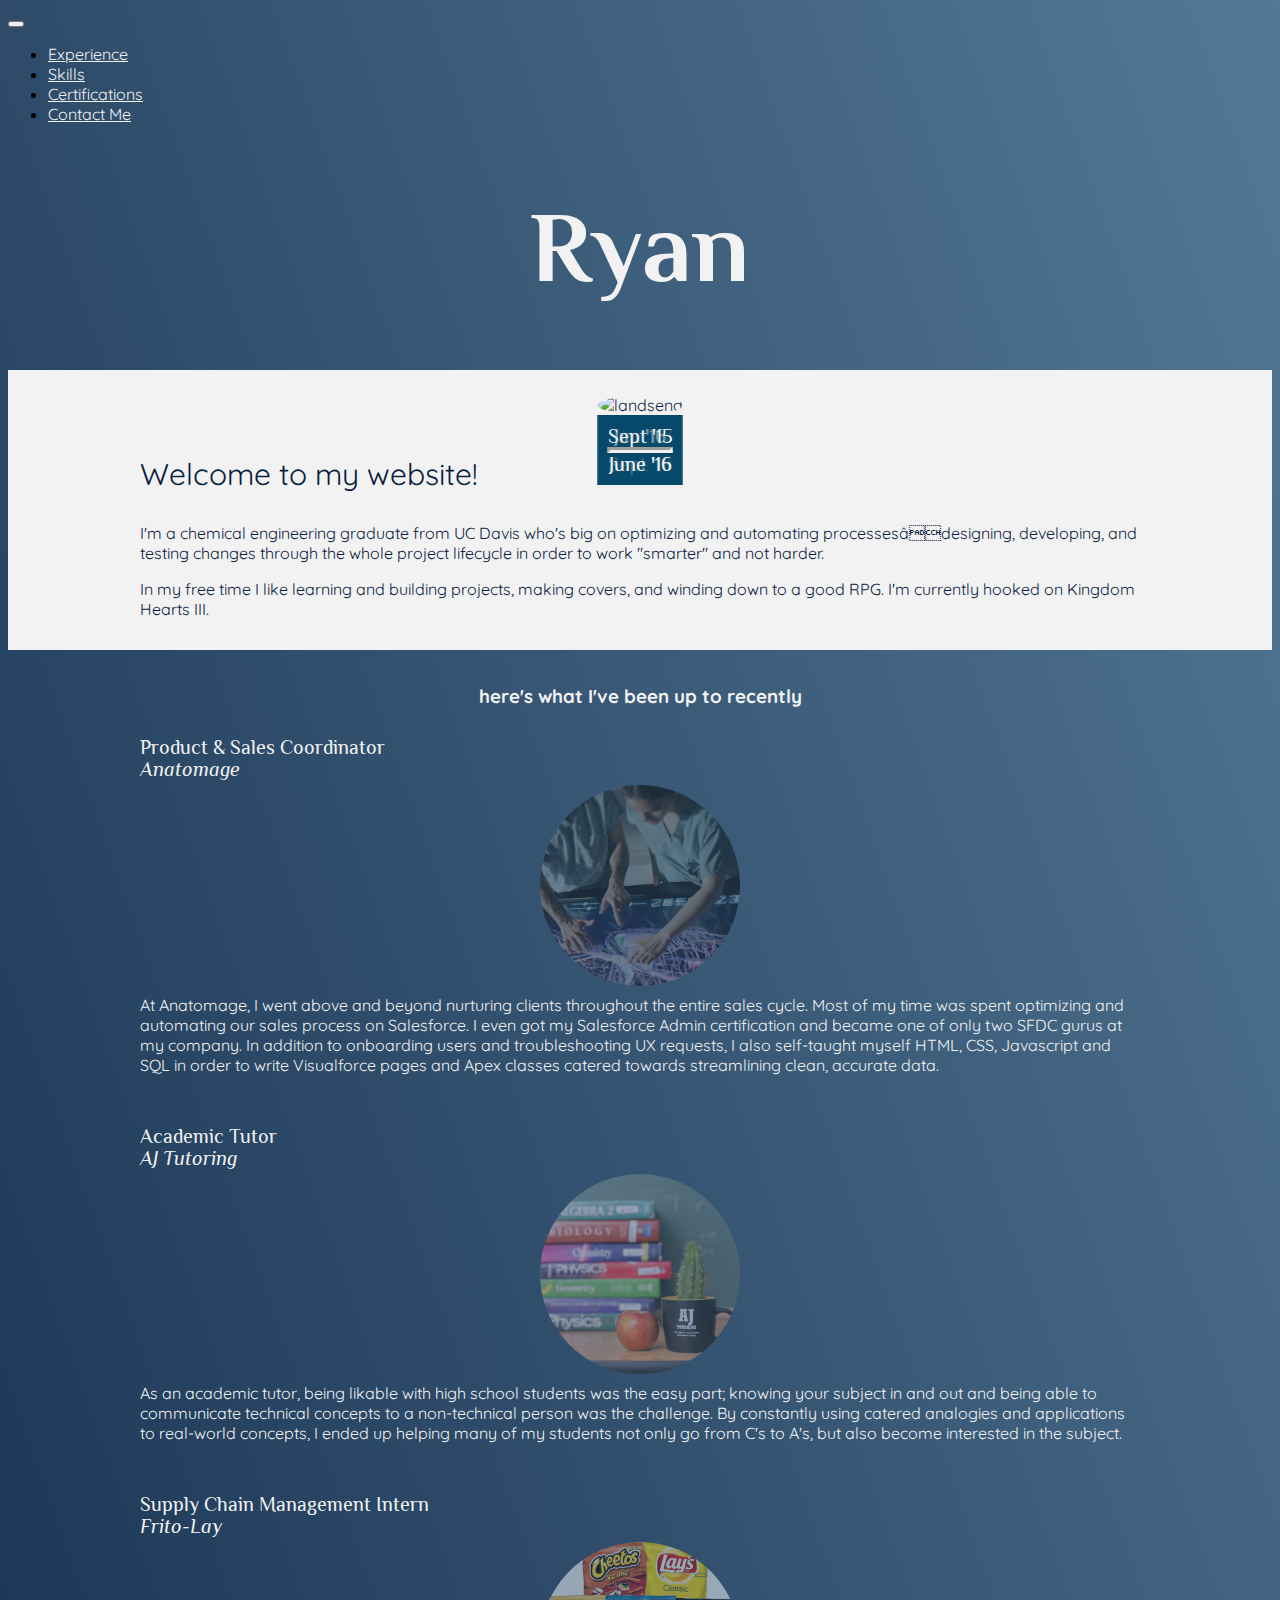
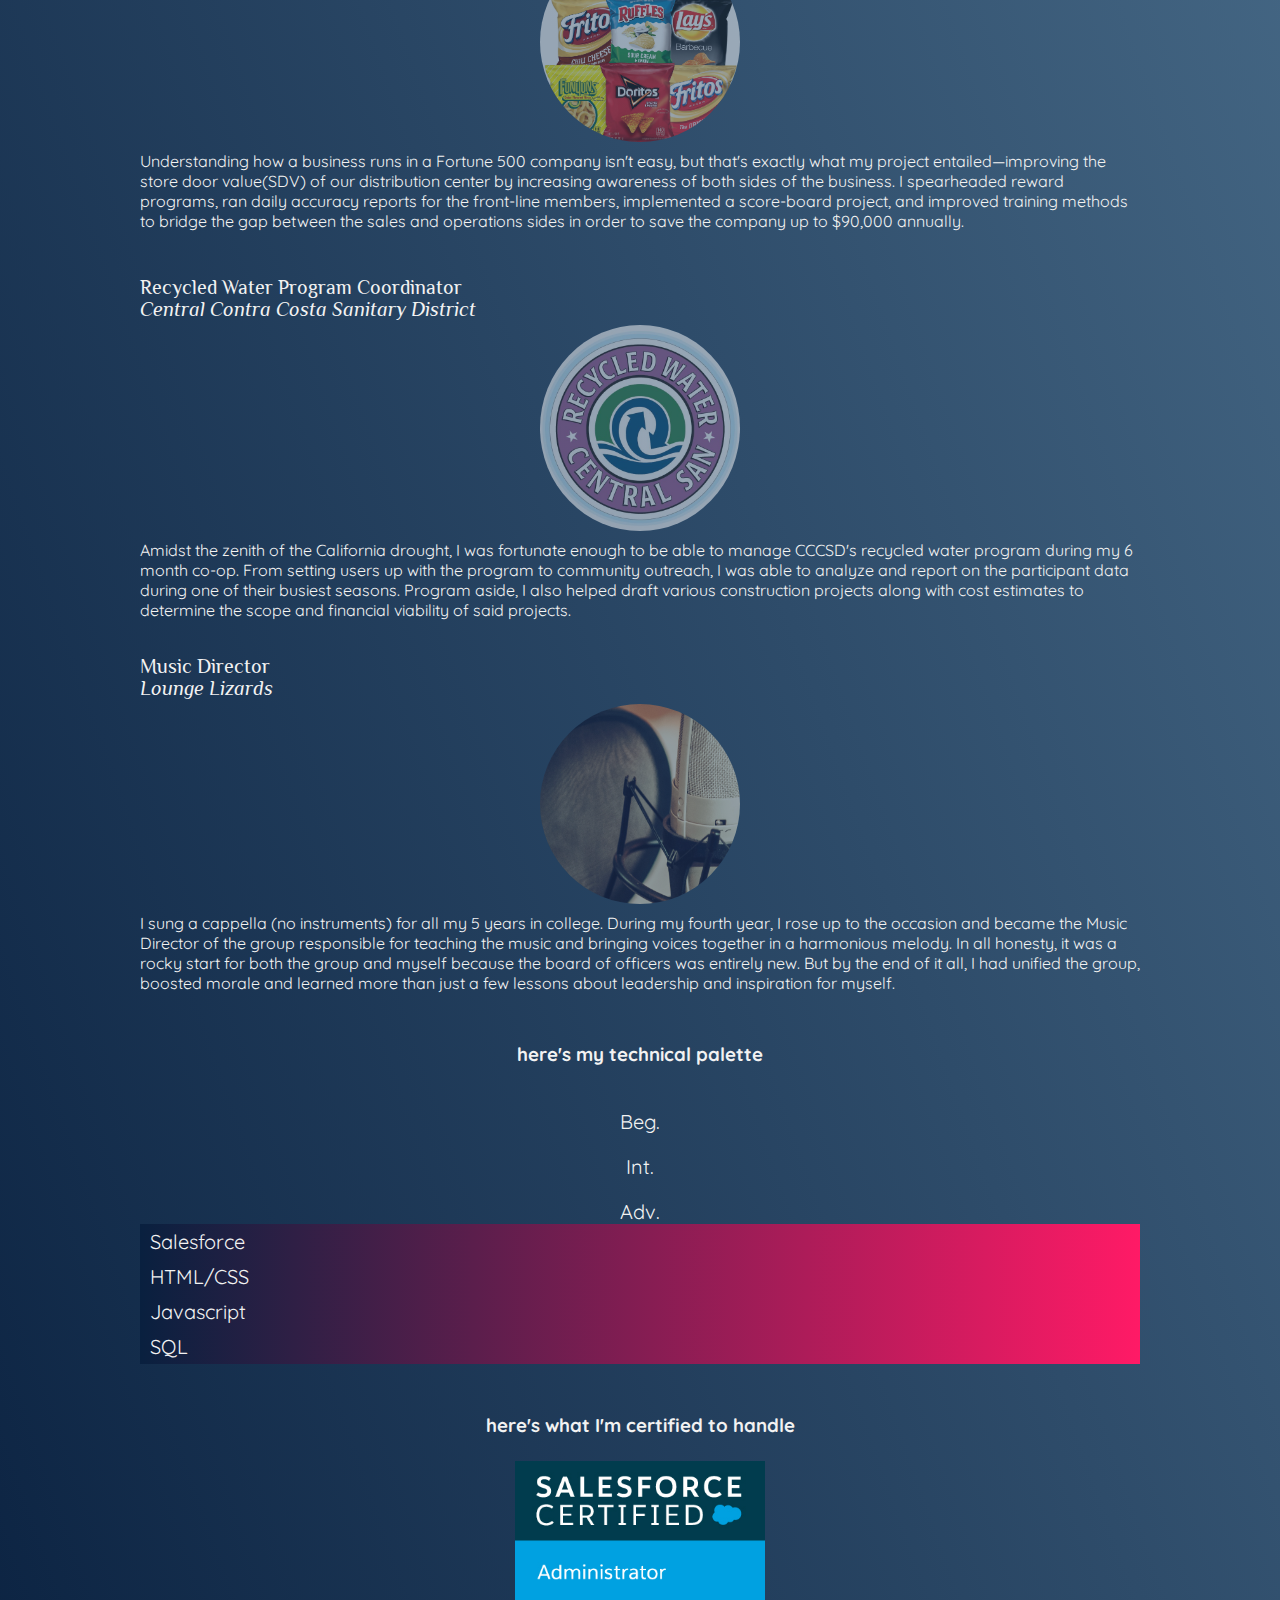
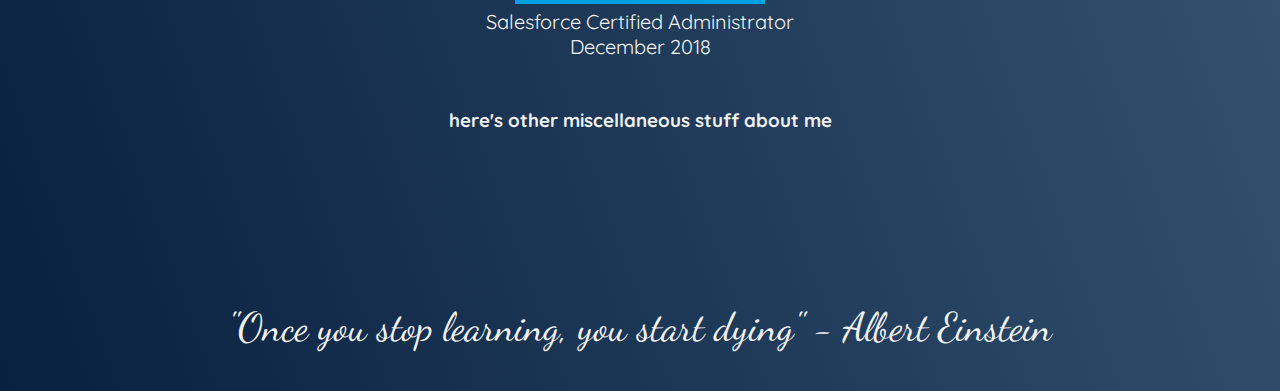
==== commit e32c21d9: "Update index.html" ====
--- a/index.html
+++ b/index.html
@@ -156,16 +156,16 @@
                     <p>Adv.</p>
                 </div>
             </div>
-            <div class="row skills SFDC">
+            <div class="row skills hiddensfdc">
                 <span>Salesforce</span>
             </div>
-            <div class="row skills HTML">
+            <div class="row skills hiddenhtml">
                 <span>HTML/CSS</span>
             </div>
-            <div class="row skills JS">
+            <div class="row skills hiddenjs">
                 <span>Javascript</span>
             </div>
-            <div class="row skills SQL">
+            <div class="row skills hiddensql">
                 <span>SQL </span>
             </div>
         </section>
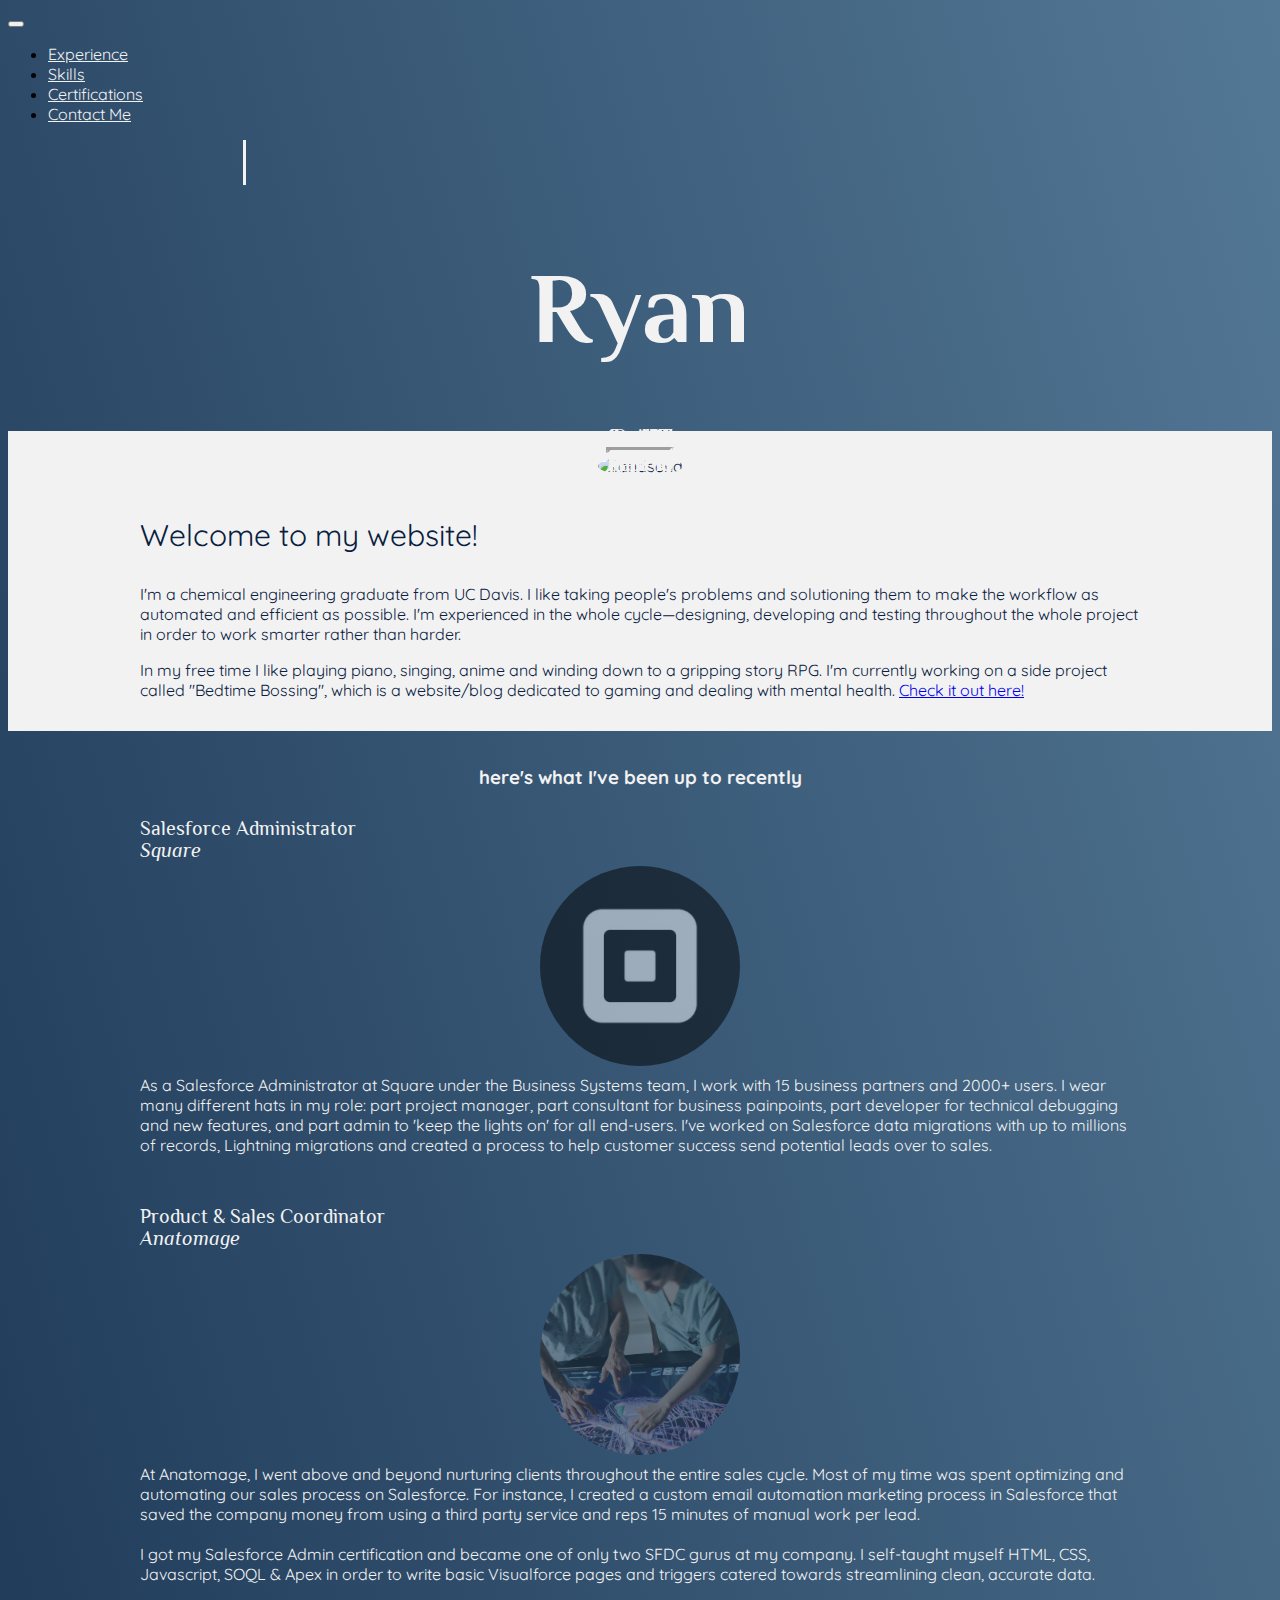
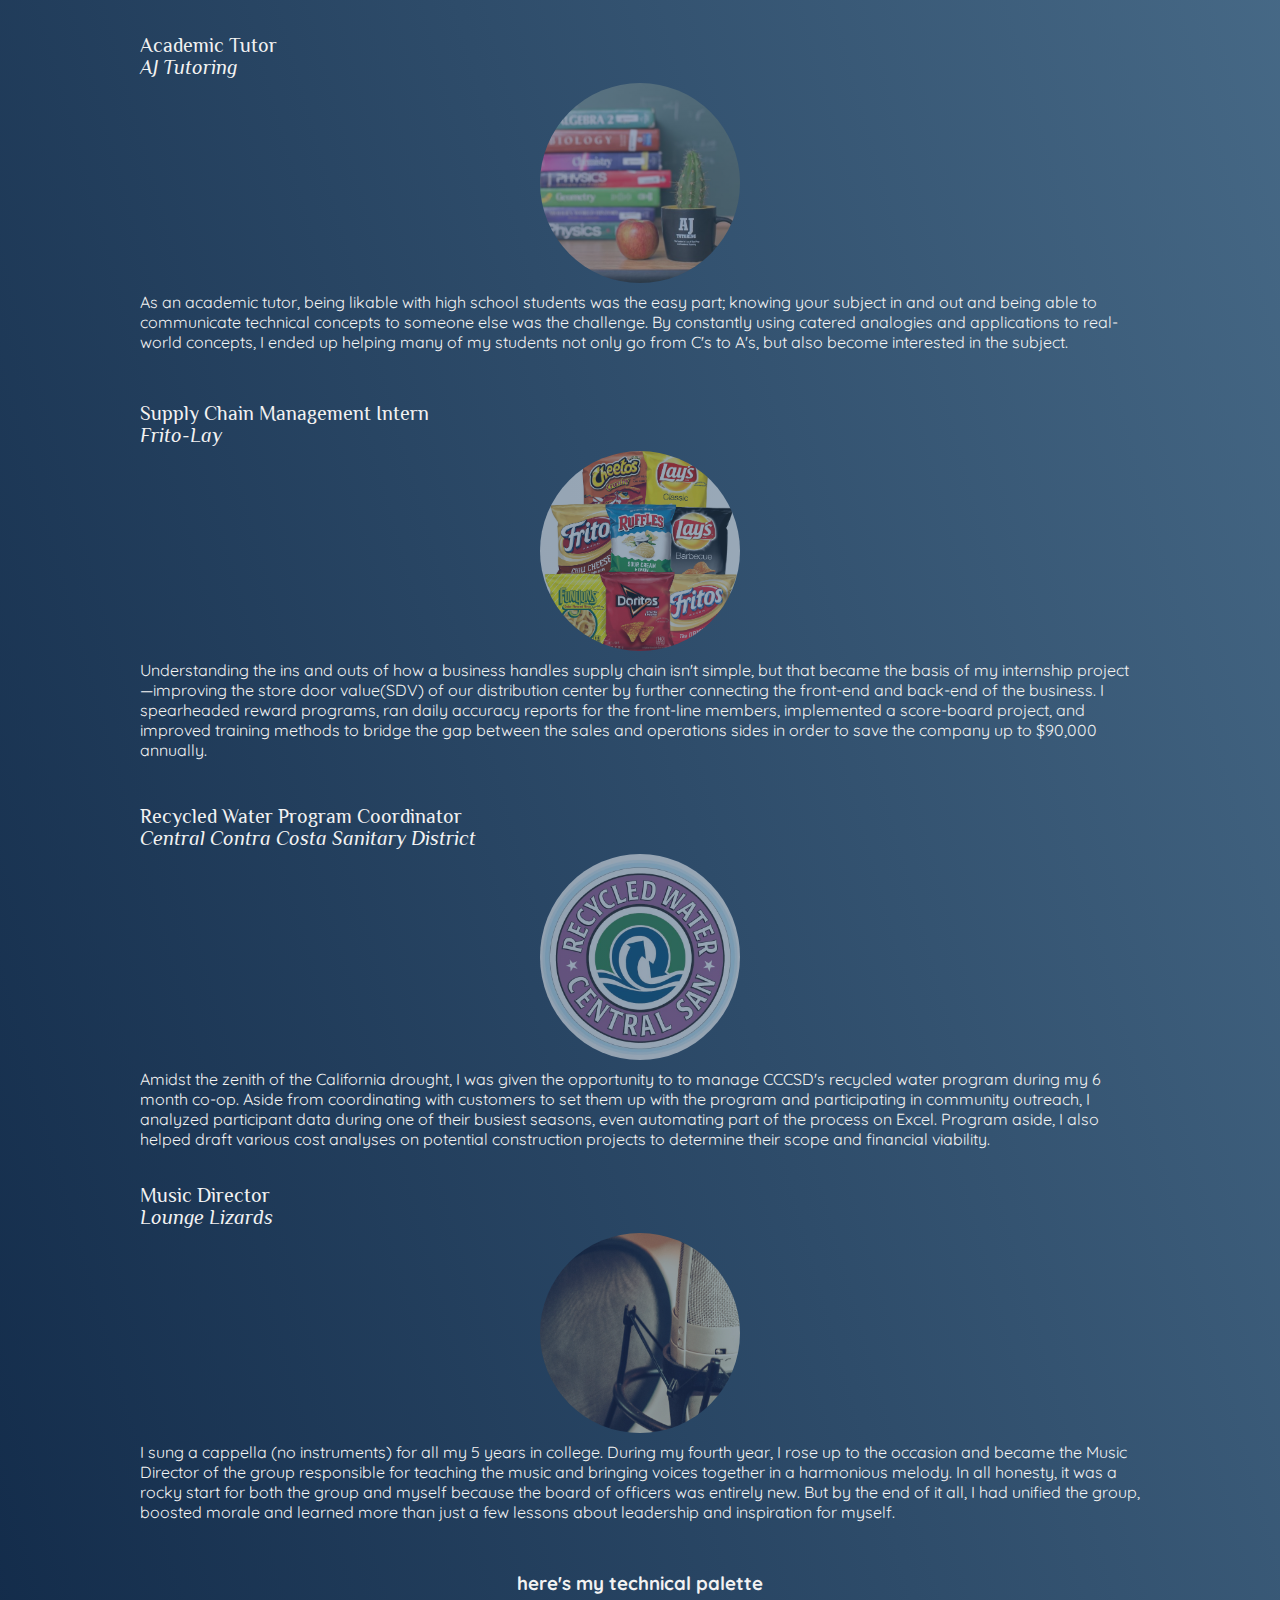
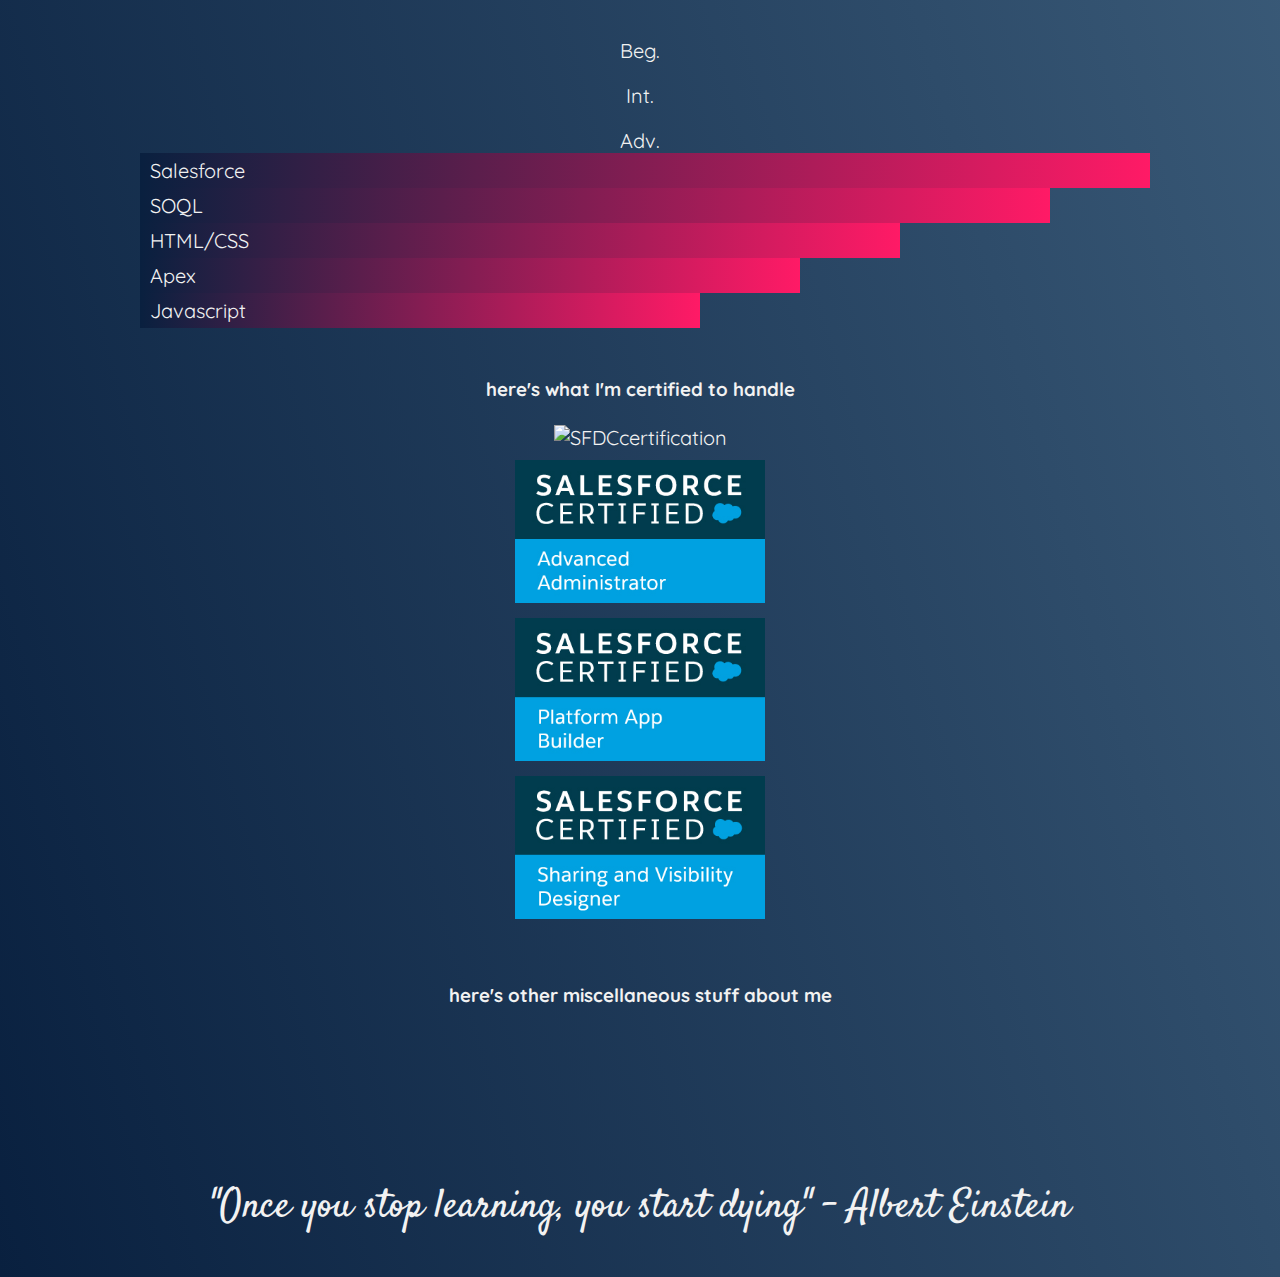
==== commit cb73d621: "Add files via upload" ====
--- a/index.html
+++ b/index.html
@@ -1,6 +1,15 @@
 <!DOCTYPE HTML>
 <html>
 <head>
+<!-- Global site tag (gtag.js) - Google Analytics -->
+<script async src="https://www.googletagmanager.com/gtag/js?id=UA-135751739-1"></script>
+<script>
+  window.dataLayer = window.dataLayer || [];
+  function gtag(){dataLayer.push(arguments);}
+  gtag('js', new Date());
+
+  gtag('config', 'UA-135751739-1');
+</script>
 <meta name="viewport" content="width=device-width, initial-scale=1">
 <meta content="text/html; charset=iso-8859-2" http-equiv="Content-Type">
 <script src="https://ajax.googleapis.com/ajax/libs/jquery/3.3.1/jquery.min.js"></script>
@@ -8,7 +17,7 @@
 href="https://use.fontawesome.com/releases/v5.7.2/css/all.css" integrity="sha384-fnmOCqbTlWIlj8LyTjo7mOUStjsKC4pOpQbqyi7RrhN7udi9RwhKkMHpvLbHG9Sr" crossorigin="anonymous">
 <link rel="stylesheet"
 href="https://stackpath.bootstrapcdn.com/bootstrap/4.2.1/css/bootstrap.min.css" integrity="sha384-GJzZqFGwb1QTTN6wy59ffF1BuGJpLSa9DkKMp0DgiMDm4iYMj70gZWKYbI706tWS" crossorigin="anonymous">
-<link href="https://fonts.googleapis.com/css?family=Dancing+Script|Quicksand|Josefin+Slab|Philosopher|Julius+Sans+One|Spectral" rel="stylesheet">
+<link href="https://fonts.googleapis.com/css?family=Dancing+Script|Quicksand|Josefin+Slab|Philosopher|Satisfy|Julius+Sans+One|Spectral" rel="stylesheet">
 <link rel="stylesheet" href="resume.css">
 <link rel="icon" href="images/musicicon.png">
 <title> Ryan J. Chen </title>
@@ -42,17 +51,17 @@
     <div class="header">
         <article class="page-wrapper">
             <section class="container-fluid">
-                <section class="row about">
+                <section class="row about align-items-center">
                     <div class="col-md-6 slideshow">
-                            <img class="titleimage mySlides fade" src="images/landsend2.jpg" alt="landsend">
+                            <img class="titleimage mySlides fade" src="images/landsend.jpg" alt="landsend">
                             <img class="titleimage mySlides fade" src="images/cupmain.jpg" alt="cupmain">
                             <img class="titleimage mySlides fade" src="images/singing.jpg" alt="singing">
                     </div>
                     <div class="col-md-6">
                         <p style="font-size:30px">Welcome to my website!</p>
-                        <p> I'm a chemical engineering graduate from UC Davis who's big on optimizing and automating processes—designing, developing, and testing changes through the whole project lifecycle in order to work "smarter" and not harder.</p>
-
-                        <p>In my free time I like learning and building projects, making covers, and winding down to a good RPG. I'm currently hooked on Kingdom Hearts III.</p>
+                        <p>I'm a chemical engineering graduate from UC Davis. I like taking people's problems and solutioning them to make the workflow as automated and efficient as possible. I'm experienced in the whole cycle&mdash;designing, developing and testing throughout the whole project in order to work smarter rather than harder.</p>
+
+                        <p>In my free time I like playing piano, singing, anime and winding down to a gripping story RPG. I'm currently working on a side project called "Bedtime Bossing", which is a website/blog dedicated to gaming and dealing with mental health. <a href="bedtimebossing.com">Check it out here!</a></p>
                     </div>
                 </section>
             </section>
@@ -60,7 +69,20 @@
     </div>
 
     <article class="page-wrapper">
-        <h3 class="sections" id="experience">here's what I've been up to recently</h3> 
+        <h3 class="sections" id="experience">here's what I've been up to recently</h3>
+        <section class="container-fluid experience">
+            <span class="jobinfo">Salesforce Administrator</span><br>
+            <span class="jobinfo"><i>Square</i></span>
+            <section class="row">
+              <div class="col-md-4 jobinfo">
+                    <img class="expimage" src=images/square.jpg.png alt="square">
+                    <span class="centered date"> April '19<hr>Present</span>
+              </div>
+              <div class="col-md-8">
+                  <span>As a Salesforce Administrator at Square under the Business Systems team, I work with 15 business partners and 2000+ users. I wear many different hats in my role: part project manager, part consultant for business painpoints, part developer for technical debugging and new features, and part admin to 'keep the lights on' for all end-users. I've worked on Salesforce data migrations with up to millions of records, Lightning migrations and created a process to help customer success send potential leads over to sales.</span>
+              </div>
+            </section>
+        </section>
         <section class="container-fluid experience">
             <span class="jobinfo">Product &amp; Sales Coordinator</span><br>
             <span class="jobinfo"><i>Anatomage</i></span>
@@ -68,10 +90,10 @@
                 <!--.experience gives some padding between the images-->
                 <div class="col-md-4 jobinfo">
                     <img class="expimage" src="images/anatomagetable.jpg" alt="anatomagetable">
-                    <span class="centered date">Oct '17<hr>Present</span>
+                    <span class="centered date">Oct '17<hr>April '19</span>
                     </div>
                 <div class="col-md-8">
-                    <span>At Anatomage, I went above and beyond nurturing clients throughout the entire sales cycle. Most of my time was spent optimizing and automating our sales process on Salesforce. I even got my Salesforce Admin certification and became one of only two SFDC gurus at my company. In addition to onboarding users and troubleshooting UX requests, I also self-taught myself HTML, CSS, Javascript and SQL in order to write Visualforce pages and Apex classes catered towards streamlining clean, accurate data.</span>
+                    <span>At Anatomage, I went above and beyond nurturing clients throughout the entire sales cycle. Most of my time was spent optimizing and automating our sales process on Salesforce. For instance, I created a custom email automation marketing process in Salesforce that saved the company money from using a third party service and reps 15 minutes of manual work per lead. <br/><br/>I got my Salesforce Admin certification and became one of only two SFDC gurus at my company. I self-taught myself HTML, CSS, Javascript, SOQL &amp; Apex in order to write basic Visualforce pages and triggers catered towards streamlining clean, accurate data.</span>
                 </div>
             </section>
         </section>
@@ -84,7 +106,7 @@
                     <span class="centered date"> Sept '17<hr>June '18 </span>
               </div>
               <div class="col-md-8">
-                  <span>As an academic tutor, being likable with high school students was the easy part; knowing your subject in and out and being able to communicate technical concepts to a non-technical person was the challenge. By constantly using catered analogies and applications to real-world concepts, I ended up helping many of my students not only go from C's to A's, but also become interested in the subject. </span>
+                  <span>As an academic tutor, being likable with high school students was the easy part; knowing your subject in and out and being able to communicate technical concepts to someone else was the challenge. By constantly using catered analogies and applications to real-world concepts, I ended up helping many of my students not only go from C's to A's, but also become interested in the subject. </span>
               </div>
             </section>
         </section>
@@ -97,7 +119,7 @@
                   <span class="centered date">Jun '16<hr>Sept '16</span>
               </div>
               <div class="col-md-8">
-                  <span>Understanding how a business runs in a Fortune 500 company isn't easy, but that's exactly what my project entailed&#8212;improving the store door value(SDV) of our distribution center by increasing awareness of both sides of the business. I spearheaded reward programs, ran daily accuracy reports for the front-line members, implemented a score-board project, and improved training methods to bridge the gap between the sales and operations sides in order to save the company up to $90,000 annually.</span>
+                  <span>Understanding the ins and outs of how a business handles supply chain isn't simple, but that became the basis of my internship project&#8212;improving the store door value(SDV) of our distribution center by further connecting the front-end and back-end of the business. I spearheaded reward programs, ran daily accuracy reports for the front-line members, implemented a score-board project, and improved training methods to bridge the gap between the sales and operations sides in order to save the company up to $90,000 annually.</span>
               </div>
              </section>
         </section>
@@ -110,7 +132,7 @@
                 <span class="centered date">Jan '16<hr>June '16</span>
               </div>
               <div class="col-md-8">
-                  <span>Amidst the zenith of the California drought, I was fortunate enough to be able to manage CCCSD's recycled water program during my 6 month co-op. From setting users up with the program to community outreach, I was able to analyze and report on the participant data during one of their busiest seasons. Program aside, I also helped draft various construction projects along with cost estimates to determine the scope and financial viability of said projects.</span>
+                  <span>Amidst the zenith of the California drought, I was given the opportunity to to manage CCCSD's recycled water program during my 6 month co-op. Aside from coordinating with customers to set them up with the program and participating in community outreach, I analyzed participant data during one of their busiest seasons, even automating part of the process on Excel. Program aside, I also helped draft various cost analyses on potential construction projects to determine their scope and financial viability.</span>
               </div>
             </section>
         </section>
@@ -156,38 +178,103 @@
                     <p>Adv.</p>
                 </div>
             </div>
-            <div class="row skills hiddensfdc">
-                <span>Salesforce</span>
-            </div>
-            <div class="row skills hiddenhtml">
-                <span>HTML/CSS</span>
-            </div>
-            <div class="row skills hiddenjs">
-                <span>Javascript</span>
-            </div>
-            <div class="row skills hiddensql">
-                <span>SQL </span>
-            </div>
-        </section>
+            <div class="row hardskills SFDC">
+                <div class="col">
+                    <span>Salesforce</span>
+                </div>
+            </div>
+            <div class="row hardskills SOQL">
+                <div class="col">
+                    <span>SOQL</span>
+                </div>
+            </div>
+            <div class="row hardskills HTML-CSS">
+                <div class="col">
+                    <span>HTML/CSS</span>
+                </div>
+            </div>
+            <div class="row hardskills Apex">
+                <div class="col">
+                    <span>Apex</span>
+                </div>
+            </div>
+            <div class="row hardskills JS">
+                <div class="col">
+                    <span>Javascript</span>
+                </div>
+            </div>
+        </section>
+        <!--<h3 class="sections">here's my soft palette</h3>
+        <section class="container-fluid spacing">
+            <div class="row levels">
+                <div class="col-3">
+                    Adv.
+                </div>
+                <div class="col-3">
+                    <p>Int.</p>
+                </div>
+                <div class="col-3">
+                    <p>Beg.</p>
+                </div>
+                <div class="col-3">
+                    <p></p>
+                </div>
+            </div>
+            <div class="row softskills bsa">
+                <div class="col">
+                    <span>Business Systems Analysis</span>
+                </div>
+            </div>
+            <div class="row softskills ps">
+                <div class="col">
+                    <span>Problem Solving</span>
+                </div>
+            </div>
+            <div class="row float-right softskills pm">
+                <div class="col">
+                    <span>Project Management</span>
+                </div>
+            </div>
+            <div class="row float-right softskills comm">
+                <div class="col">
+                    <span>Communication</span>
+                </div>
+            </div>
+            <div class="row float-right softskills tm">
+                <div class="col">
+                    <span>Time-management</span>
+                </div>
+            </div>
+        </section>-->
         <h3 class="sections" id="certifications">here's what I'm certified to handle</h3>
         <section class="container-fluid spacing">
             <section class="row">
-                <div class="col-md-6 cert" >
-                    <img style="max-width:250px" src="images/sfdccert.jpg" alt="SFDCcertification">
-                </div>
-                <div class="col-md-6 cert">
-                    Salesforce Certified Administrator <br> December 2018
+                <div class="col-md cert" >
+                    <img style="max-width:250px" src="images/sfdcadmin.jpg" alt="SFDCcertification" class="current">
+                    <span class="centered date">Dec '18</span>
+                </div>
+                <div class="col-md cert" >
+                    <img style="max-width:250px" src="images/sfdcadvadmin.jpg" alt="SFDCcertification" class="current">
+                    <span class="centered date">Oct '19</span>
+                </div>
+                <div class="col-md cert" >
+                    <img style="max-width:250px" src="images/sfdcappbuilder.jpg" alt="SFDCcertification" class="current">
+                    <span class="centered date">Nov '19</span>
+                </div>
+                <div class="col-md cert">
+                    <img style="max-width:250px" src="images/sfdcsharing.jpg"
+                    alt="SFDCcertification" class="current">
+                    <span class="centered date">May '20</span>
                 </div>
             </section>
         </section>
         <h3 class="sections" id="contact"> here's other miscellaneous stuff about me</h3> 
         <section class="container-fluid spacing sections">
-          <a href="mailto:ryfchen@ucdavis.edu"><i class="far fa-envelope icons"></i></a>
-          <a href="https://www.linkedin.com/in/ryanjchen" target="_blank">
-            <i class="fab fa-linkedin icons"></i></a>
-          <a href="/files/Resume%20-%20Ryan%20C.pdf" target="_blank">
-            <i class="far fa-file-alt icons"></i></a>
-          <a href="https://soundcloud.com/ohryanthehunter/tracks" target="_blank"><i class="fab fa-soundcloud icons"></i></a>
+            <a href="mailto:ryfchen@ucdavis.edu"><i class="far fa-envelope icons"></i></a>
+            <a href="https://www.linkedin.com/in/ryanjchen" target="_blank"><i class="fab fa-linkedin icons"></i></a>
+            <a href="/files/Resume%20-%20Ryan%20C.pdf" target="_blank"><i class="far fa-file-alt icons"></i></a>
+            <a href="https://soundcloud.com/ohryanthehunter/tracks" target="_blank"><i class="fab fa-soundcloud icons"></i></a>
+            <a href="https://bedtimebossing.com" target="_blank"><i class="fa fa-gamepad icons"></i></a>
         </section> 
     </article>
     
@@ -202,4 +289,4 @@
 <script src="resume.js"></script>
 
 </body>
-</html>
+</html>--- a/resume.css
+++ b/resume.css
@@ -17,7 +17,10 @@
 .navbar i{
     color:#f2f2f2;
     padding:0 0 0 0px;
-}    
+}
+.navbar a:hover{
+    color:#b3b3b3;
+}
 .page-wrapper {
     margin:0 auto;
     font-family: Quicksand;
@@ -31,12 +34,39 @@
 .hi {
     position:relative;
     font-size:40px;
-}
+    /*border-right: 3px solid;
+    display:inline-block;*/
+    padding: 0 0 0 2.5px;
+    margin:0;
+}
+.blinker{
+    animation-name:blinker;
+    animation-iteration-count:3;
+    animation-duration:.8s;
+    animation-fill-mode:forwards;
+    border-right:3px solid;
+    /*display:inline-block;
+    width: 8px;
+    height:50px;*/
+}
+@keyframes blinker {from {opacity:1;} to {opacity:0;}}
 .name{
     font-size:100px;
     position:relative;
     text-align:center;
-}
+    animation-name:name;
+    animation-duration:8s;
+    -o-animation-name:name;
+    -o-animation-duration:8s;
+    -moz-animation-name:name;
+    -moz-animation-duration:8s;
+    -webkit-animation-name:name;
+    -webkit-animation-duration:8s;
+}
+@keyframes name {0%{opacity:0;} 90%{opacity:0;} 100%{opacity:1;}}
+@-o-keyframes name {0%{opacity:0;} 90%{opacity:0;} 100%{opacity:1;}}
+@-moz-keyframes name {0%{opacity:0;} 90%{opacity:0;} 100%{opacity:1;}}
+@-webkit-keyframes name {0%{opacity:0;} 90%{opacity:0;} 100%{opacity:1;}}
 .about{
     margin-left: 100x;
     margin-right: 100x;
@@ -62,23 +92,23 @@
     vertical-align:middle;
 
 }
-.mySlides:not(:first-child) {
+.mySlides:not(:first-child){
     display:none;
 }
 .fade{
     -webkit-animation-name:fade;
-    -webkit-animation-duration:1.5s;
+    -webkit-animation-duration:7s;
     animation-name:fade;
-    animation-duration:1.5s;
+    animation-duration:7s;
     -o-animation-name:fade;
-    -o-animation-duration:1.5s;
+    -o-animation-duration:7s;
     -moz-animation-name:fade;
-    -moz-animation-duration:1.5s;
-}
-@keyframes fade{from {opacity: .4} to {opacity: 1}}
-@-moz-keyframes fade{from {opacity: .4} to {opacity: 1}}
-@-webkit-keyframes fade{from {opacity: .4} to {opacity: 1}}
-@-o-keyframes fade{from {opacity: .4} to {opacity: 1}}
+    -moz-animation-duration:7s;
+}
+@keyframes fade{0%{opacity:.3;}30%{opacity:1;}100%{opacity:1;}}
+@-moz-keyframes fade{0%{opacity:.3;}30%{opacity:1;}100%{opacity:1;}}
+@-webkit-keyframes fade{0%{opacity:.3;}30%{opacity:1;}100%{opacity:1;}}
+@-o-keyframes fade{0%{opacity:.3;}30%{opacity:1;}100%{opacity:1;}}
 .prev, .next{
     position:relative;
     cursor:pointer;
@@ -106,12 +136,6 @@
     margin-bottom:0;
 }
 /* p vs span. span makes it so there is no spacing between. p will have it like a line break */
-.quote {
-    text-align:center;
-    color:#f2f2f2;
-    font-family:Dancing Script;
-    font-size: 40px;
-}
 .sections{
     color:#f2f2f2;
     font-family: Quicksand;
@@ -144,8 +168,8 @@
 }
 .date{
     font-size:20px;
-    background-color:rgba(0,68,102,0.5);
-    padding:10px;
+    /*background-color:rgba(0,68,102,0.5);
+    padding:10px;*/
 }
 .centered{
     position: absolute;
@@ -173,65 +197,176 @@
         font-size:20px;
     }
 }
-.skills{
+.hidden{
+    
+}
+.hardskills{
     font-size: 20px;
     background: linear-gradient(to left, #ff1a66 0%, #09203f 100%);*/
     border-style:solid;
     border-color: #09203f;
-    padding: 5px 0 5px 10px;
+    padding: 5px 0px 5px 10px;
+}
+.hardskills .col{
+    padding:0px;
 }
     /* can do color gradients in any direction and multiple ones as well. */
 .SFDC{
-    width:95%;
+    width:100%;
     -webkit-animation: SFDC 4s ease;
     -moz-animation: SFDC 4s ease;
     -o-animation: SFDC 4s ease;
     animation: SFDC 4s ease;
 }
-.HTML{
-    width:80%;
+.HTML-CSS{
+    width:75%;
     -webkit-animation: HTML-CSS 4s ease;
     -moz-animation: HTML-CSS 4s ease;
     -o-animation: HTML-CSS 4s ease;
     animation: HTML-CSS 4s ease;
 }
 .JS{
-    width:65%;
+    width:55%;
     -webkit-animation: JS 4s ease;
     -moz-animation: JS 4s ease;
     -o-animation: JS 4s ease;
     animation: JS 4s ease;
 }
-.SQL{
+.SOQL{
+    width:90%;
+    -webkit-animation: SOQL 4s ease;
+    -moz-animation: SOQL 4s ease;
+    -o-animation: SOQL 4s ease;
+    animation: SOQL 4s ease;
+}
+.Apex{
+    width:65%;
+    -webkit-animation: Apex 4s ease;
+    -moz-animation: Apex 4s ease;
+    -o-animation: Apex 4s ease;
+    animation: Apex 4s ease;    
+}
+@keyframes SFDC {0% {width:0%;} 100% {width:100%;}}
+@-moz-keyframes SFDC {0% {width:0%;} 100% {width:100%;}}
+@-webkit-keyframes SFDC {0% {width:0%;} 100% {width:100%;}}
+@-o-keyframes SFDC {0% {width:0%;} 100% {width:100%;}}
+
+@keyframes HTML-CSS {0% {width:0%;} 100% {width:75%;}}
+@-moz-keyframes HTML-CSS {0% {width:0%;} 100% {width:75%;}}
+@-webkit-keyframes HTML-CSS {0% {width:0%;} 100% {width:75%;}}
+@-o-keyframes HTML-CSS {0% {width:0%;} 100% {width:75%;}}
+
+@keyframes JS {0% {width:0%;} 100% {width:55%;}}
+@-moz-keyframes JS {0% {width:0%;} 100% {width:55%;}}
+@-webkit-keyframes JS {0% {width:0%;} 100% {width:55%;}}
+@-o-keyframes JS {0% {width:0%;} 100% {width:55%;}}
+
+@keyframes SOQL {0% {width:0%;} 100% {width:95%;}}
+@-moz-keyframes SOQL {0% {width:0%;} 100% {width:95%;}}
+@-webkit-keyframes SOQL {0% {width:0%;} 100% {width:95%;}}
+@-o-keyframes SOQL {0% {width:0%;} 100% {width:95%;}}
+
+@keyframes Apex {0% {width:0%;} 100% {width:65%;}}
+@-moz-keyframes Apex {0% {width:0%;} 100% {width:65%;}}
+@-webkit-keyframes Apex {0% {width:0%;} 100% {width:65%;}}
+@-o-keyframes Apex {0% {width:0%;} 100% {width:65%;}}
+
+.softskills{
+    font-size: 20px;
+    background: linear-gradient(to right, #ff1a66 0%, #09203f 100%);*/
+    border-style:solid;
+    border-color: #09203f;
+    padding: 5px 5px 5px 10px;
+}
+.softskills .col{
+    text-align:right;
+    padding:0;
+
+}
+    /* can do color gradients in any direction and multiple ones as well. */
+.bsa{
+    width:100%;
+    -webkit-animation: bsa 4s ease;
+    -moz-animation: bsa 4s ease;
+    -o-animation: bsa 4s ease;
+    animation: bsa 4s ease;
+}
+.pm{
+    width:75%;
+    align-items:right;
+    -webkit-animation: pm 4s ease;
+    -moz-animation: pm 4s ease;
+    -o-animation: pm 4s ease;
+    animation: pm 4s ease;
+}
+.comm{
     width:55%;
-    -webkit-animation: SQL 4s ease;
-    -moz-animation: SQL 4s ease;
-    -o-animation: SQL 4s ease;
-    animation: SQL 4s ease;
-}
-@keyframes SFDC {0% {width:0%;} 100% {width:95%;}}
-@-moz-keyframes SFDC {0% {width:0%;} 100% {width:95%;}}
-@-webkit-keyframes SFDC {0% {width:0%;} 100% {width:95%;}}
-@-o-keyframes SFDC {0% {width:0%;} 100% {width:95%;}}
-
-@keyframes HTML-CSS {0% {width:0%;} 100% {width:80%;}}
-@-moz-keyframes HTML-CSS {0% {width:0%;} 100% {width:80%;}}
-@-webkit-keyframes HTML-CSS {0% {width:0%;} 100% {width:80%;}}
-@-o-keyframes HTML-CSS {0% {width:0%;} 100% {width:80%;}}
-
-@keyframes JS {0% {width:0%;} 100% {width:65%;}}
-@-moz-keyframes JS {0% {width:0%;} 100% {width:65%;}}
-@-webkit-keyframes JS {0% {width:0%;} 100% {width:65%;}}
-@-o-keyframes JS {0% {width:0%;} 100% {width:65%;}}
-
-@keyframes SQL {0% {width:0%;} 100% {width:55%;}}
-@-moz-keyframes SQL {0% {width:0%;} 100% {width:55%;}}
-@-webkit-keyframes SQL {0% {width:0%;} 100% {width:55%;}}
-@-o-keyframes SQL {0% {width:0%;} 100% {width:55%;}}
+    -webkit-animation: comm 4s ease;
+    -moz-animation: comm 4s ease;
+    -o-animation: comm 4s ease;
+    animation: comm 4s ease;
+}
+.tm{
+    width:95%;
+    -webkit-animation: tm 4s ease;
+    -moz-animation: tm 4s ease;
+    -o-animation: tm 4s ease;
+    animation: tm 4s ease;
+}
+.ps{
+    width:65%;
+    -webkit-animation: ps 4s ease;
+    -moz-animation: ps 4s ease;
+    -o-animation: ps 4s ease;
+    animation: ps 4s ease;    
+}
+@keyframes bsa {0% {width:0%;} 100% {width:100%;}}
+@-moz-keyframes bsa {0% {width:0%;} 100% {width:100%;}}
+@-webkit-keyframes bsa {0% {width:0%;} 100% {width:100%;}}
+@-o-keyframes bsa {0% {width:0%;} 100% {width:100%;}}
+
+@keyframes pm {0% {width:75%;} 100% {width:0%;}}
+@-moz-keyframes pm {0% {width:75%;} 100% {width:0%;}}
+@-webkit-keyframes pm {0% {width:75%;} 100% {width:0%;}}
+@-o-keyframes pm {0% {width:75%;} 100% {width:0%;}}
+
+@keyframes comm {0% {width:0%;} 100% {width:55%;}}
+@-moz-keyframes comm {0% {width:0%;} 100% {width:55%;}}
+@-webkit-keyframes comm {0% {width:0%;} 100% {width:55%;}}
+@-o-keyframes comm {0% {width:0%;} 100% {width:55%;}}
+
+@keyframes tm {0% {width:0%;} 100% {width:95%;}}
+@-moz-keyframes tm {0% {width:0%;} 100% {width:95%;}}
+@-webkit-keyframes tm {0% {width:0%;} 100% {width:95%;}}
+@-o-keyframes tm {0% {width:0%;} 100% {width:95%;}}
+
+@keyframes ps {0% {width:0%;} 100% {width:65%;}}
+@-moz-keyframes ps {0% {width:0%;} 100% {width:65%;}}
+@-webkit-keyframes ps {0% {width:0%;} 100% {width:65%;}}
+@-o-keyframes ps {0% {width:0%;} 100% {width:65%;}}
+
+
 .cert{
+    padding-bottom: 10px;
     text-align: center;
     font-size:20px;
 }
+.cert .current{
+    opacity:1;
+}
+.cert .upcoming{
+    opacity:.5;
+}
+.cert:hover .current{
+    opacity:.5;
+}
+.cert:hover .date{
+    opacity:1;
+}
+.cert .date{
+    opacity:0;
+}
+
 
 .icons{
     font-size: 50px;
@@ -254,3 +389,9 @@
 .navbar-nav li a{
     color:#f2f2f2;
 }
+.quote {
+    text-align:center;
+    color:#f2f2f2;
+    font-family:Satisfy;
+    font-size: 40px;
+}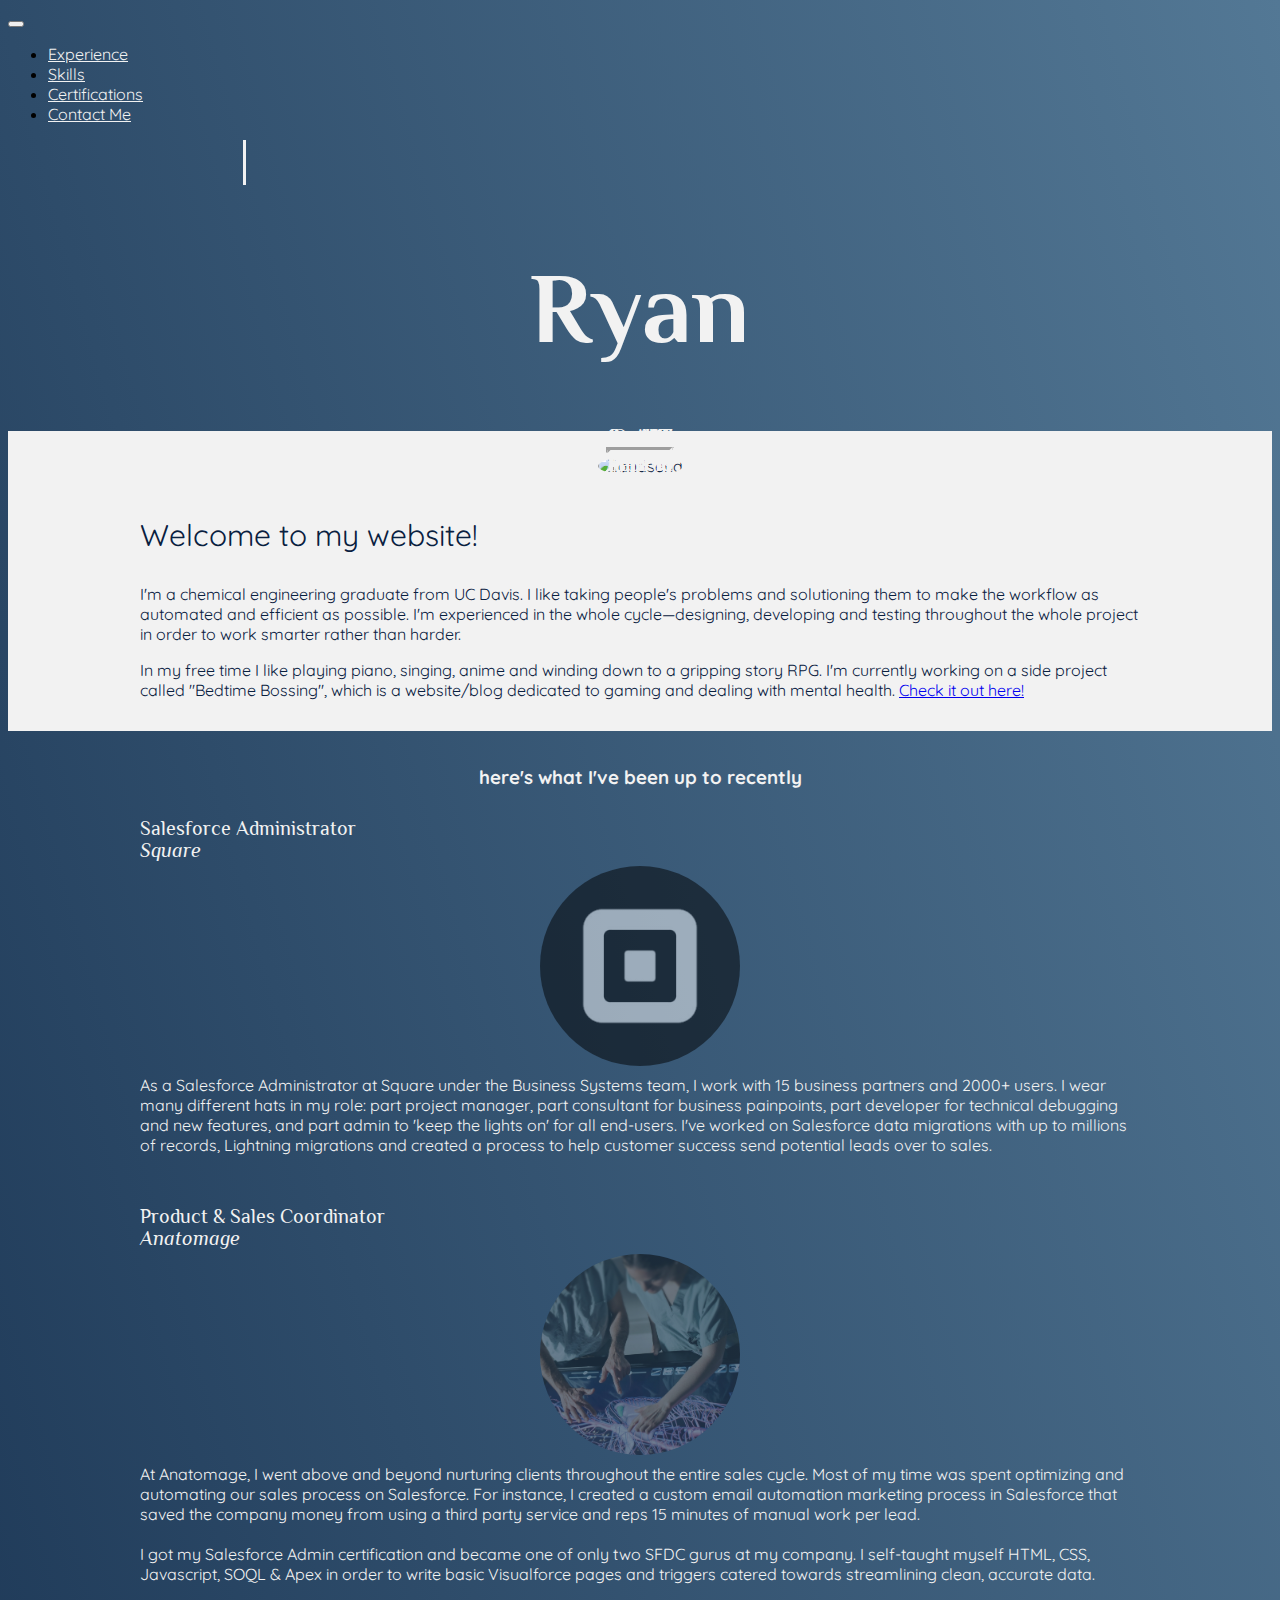
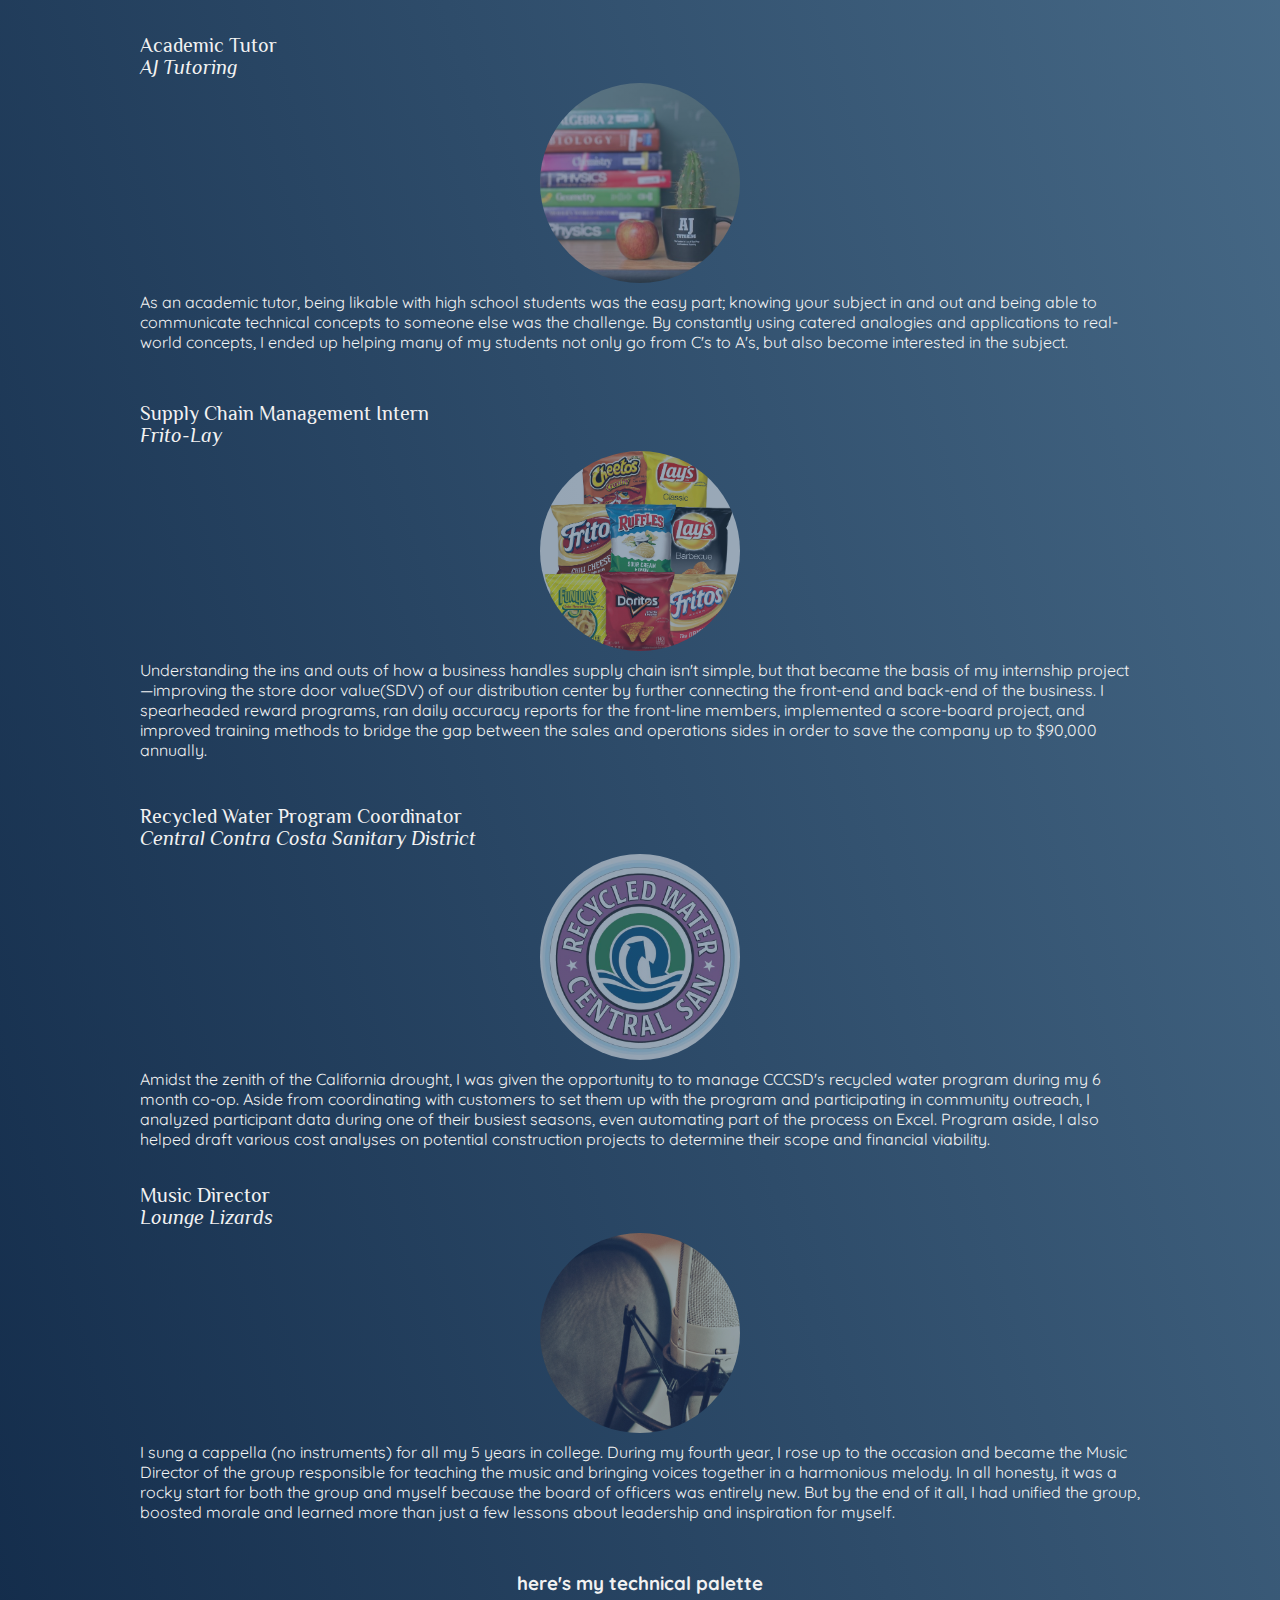
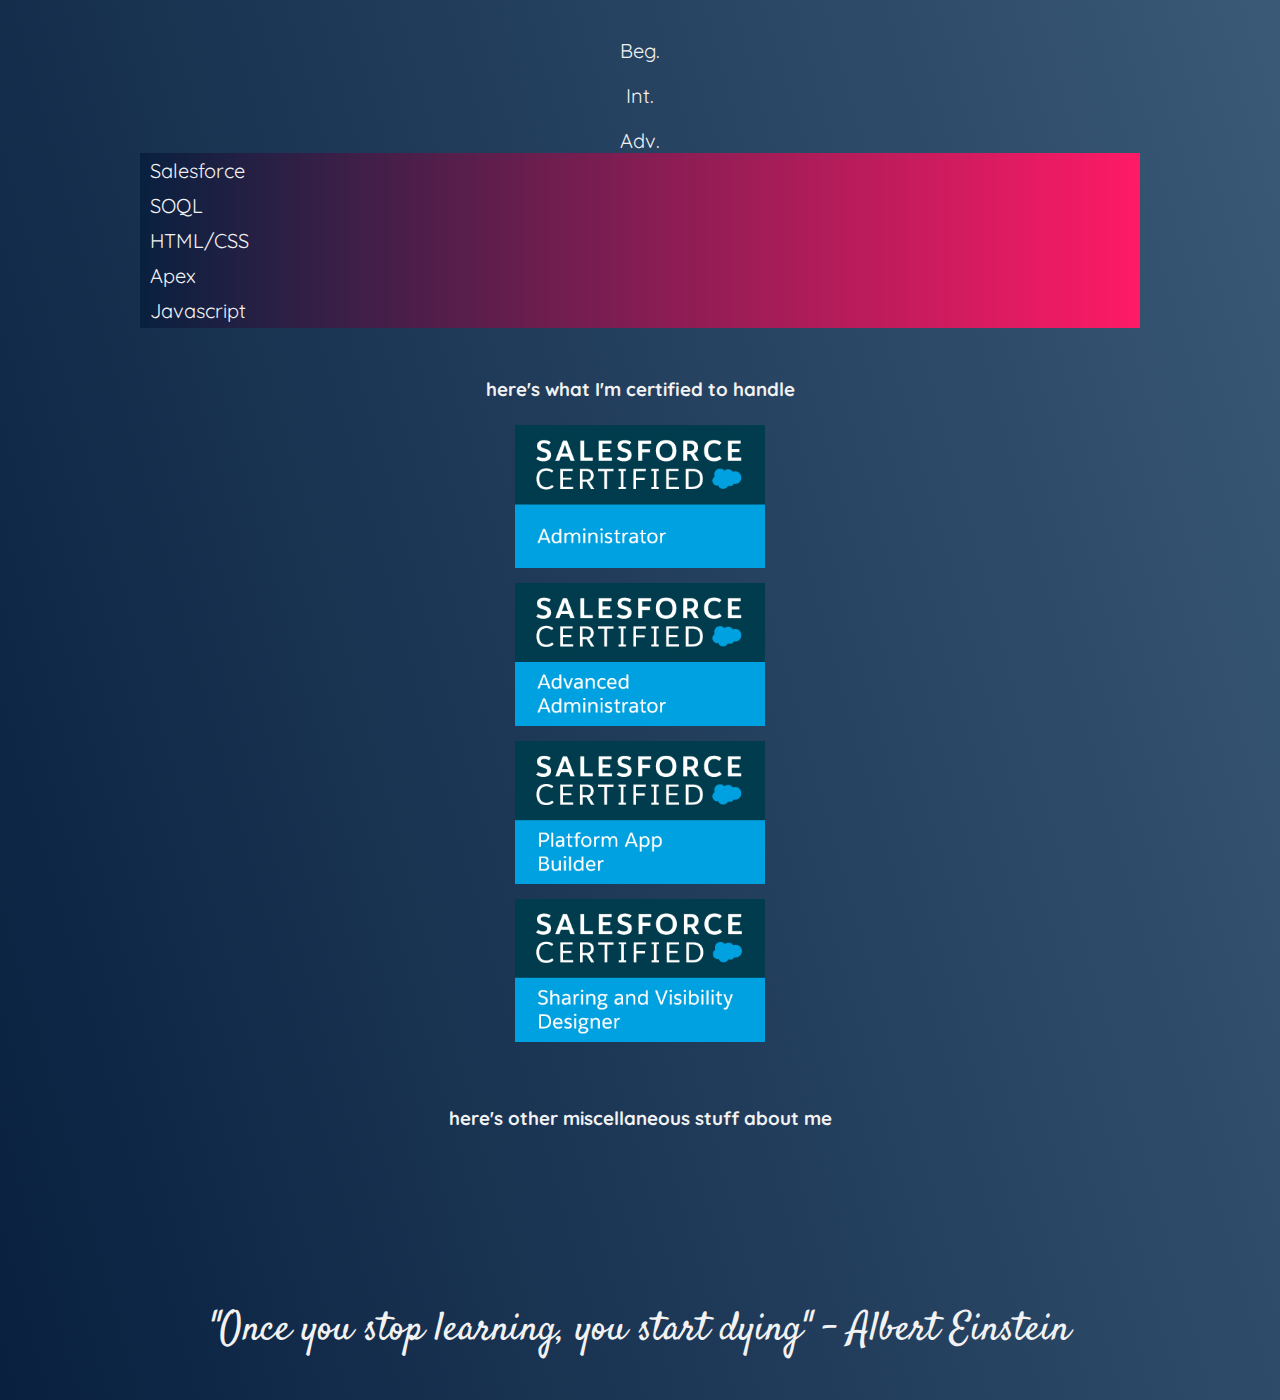
==== commit 29b17eff: "Add files via upload" ====
--- a/index.html
+++ b/index.html
@@ -25,6 +25,7 @@
 <body>        
     <nav class="navbar navbar-expand-md hamb">
         <button class="navbar-toggler" type="button" data-toggle="collapse" data-target="#navbarNav" aria-controls="navbarNav" aria-expanded="false" aria-label="Toggle navigation">
+            <span><i class="fas fa-bars"></i></span>
             <span><i class="fas fa-bars"></i></span>
         </button>
         <div class="collapse navbar-collapse" id="navbarNav">
@@ -73,7 +74,7 @@
         <section class="container-fluid experience">
             <span class="jobinfo">Salesforce Administrator</span><br>
             <span class="jobinfo"><i>Square</i></span>
-            <section class="row">
+            <section class="row align-items-center">
               <div class="col-md-4 jobinfo">
                     <img class="expimage" src=images/square.jpg.png alt="square">
                     <span class="centered date"> April '19<hr>Present</span>
@@ -86,9 +87,9 @@
         <section class="container-fluid experience">
             <span class="jobinfo">Product &amp; Sales Coordinator</span><br>
             <span class="jobinfo"><i>Anatomage</i></span>
-            <section class="row">
+            <section class="row align-items-center">
                 <!--.experience gives some padding between the images-->
-                <div class="col-md-4 jobinfo">
+                <div class="col-md-4 jobinfo" style="vertical-align:center;">
                     <img class="expimage" src="images/anatomagetable.jpg" alt="anatomagetable">
                     <span class="centered date">Oct '17<hr>April '19</span>
                     </div>
@@ -100,7 +101,7 @@
         <section class="container-fluid experience">
             <span class="jobinfo">Academic Tutor</span><br>
             <span class="jobinfo"><i>AJ Tutoring</i></span>
-            <section class="row">
+            <section class="row align-items-center">
               <div class="col-md-4 jobinfo">
                     <img class="expimage" src="images/ajtutoring.jpg" alt="ajtutoring">
                     <span class="centered date"> Sept '17<hr>June '18 </span>
@@ -113,7 +114,7 @@
         <section class="container-fluid experience">
             <span class="jobinfo">Supply Chain Management Intern</span><br>
             <span class="jobinfo"><i>Frito-Lay</i></span>
-            <section class="row">
+            <section class="row align-items-center">
               <div class="col-md-4 jobinfo">
                 <img class="expimage" src="images/fritolay.jpg" alt="fritolay">
                   <span class="centered date">Jun '16<hr>Sept '16</span>
@@ -126,7 +127,7 @@
         <section class="container-fluid spacing">
             <span class="jobinfo">Recycled Water Program Coordinator</span><br>
             <span class="jobinfo"><i>Central Contra Costa Sanitary District</i></span>
-            <section class="row">
+            <section class="row align-items-center">
               <div class="col-md-4 jobinfo">
                 <img class="expimage" src="images/centralsan.jpg" alt="centralsan">
                 <span class="centered date">Jan '16<hr>June '16</span>
@@ -178,27 +179,27 @@
                     <p>Adv.</p>
                 </div>
             </div>
-            <div class="row hardskills SFDC">
+            <div class="row hardskills hiddenSFDC">
                 <div class="col">
                     <span>Salesforce</span>
                 </div>
             </div>
-            <div class="row hardskills SOQL">
+            <div class="row hardskills hiddenSOQL">
                 <div class="col">
                     <span>SOQL</span>
                 </div>
             </div>
-            <div class="row hardskills HTML-CSS">
+            <div class="row hardskills hiddenHTML-CSS">
                 <div class="col">
                     <span>HTML/CSS</span>
                 </div>
             </div>
-            <div class="row hardskills Apex">
+            <div class="row hardskills hiddenApex">
                 <div class="col">
                     <span>Apex</span>
                 </div>
             </div>
-            <div class="row hardskills JS">
+            <div class="row hardskills hiddenJS">
                 <div class="col">
                     <span>Javascript</span>
                 </div>
--- a/resume.css
+++ b/resume.css
@@ -261,10 +261,10 @@
 @-webkit-keyframes JS {0% {width:0%;} 100% {width:55%;}}
 @-o-keyframes JS {0% {width:0%;} 100% {width:55%;}}
 
-@keyframes SOQL {0% {width:0%;} 100% {width:95%;}}
-@-moz-keyframes SOQL {0% {width:0%;} 100% {width:95%;}}
-@-webkit-keyframes SOQL {0% {width:0%;} 100% {width:95%;}}
-@-o-keyframes SOQL {0% {width:0%;} 100% {width:95%;}}
+@keyframes SOQL {0% {width:0%;} 100% {width:90%;}}
+@-moz-keyframes SOQL {0% {width:0%;} 100% {width:90%;}}
+@-webkit-keyframes SOQL {0% {width:0%;} 100% {width:90%;}}
+@-o-keyframes SOQL {0% {width:0%;} 100% {width:90%;}}
 
 @keyframes Apex {0% {width:0%;} 100% {width:65%;}}
 @-moz-keyframes Apex {0% {width:0%;} 100% {width:65%;}}
